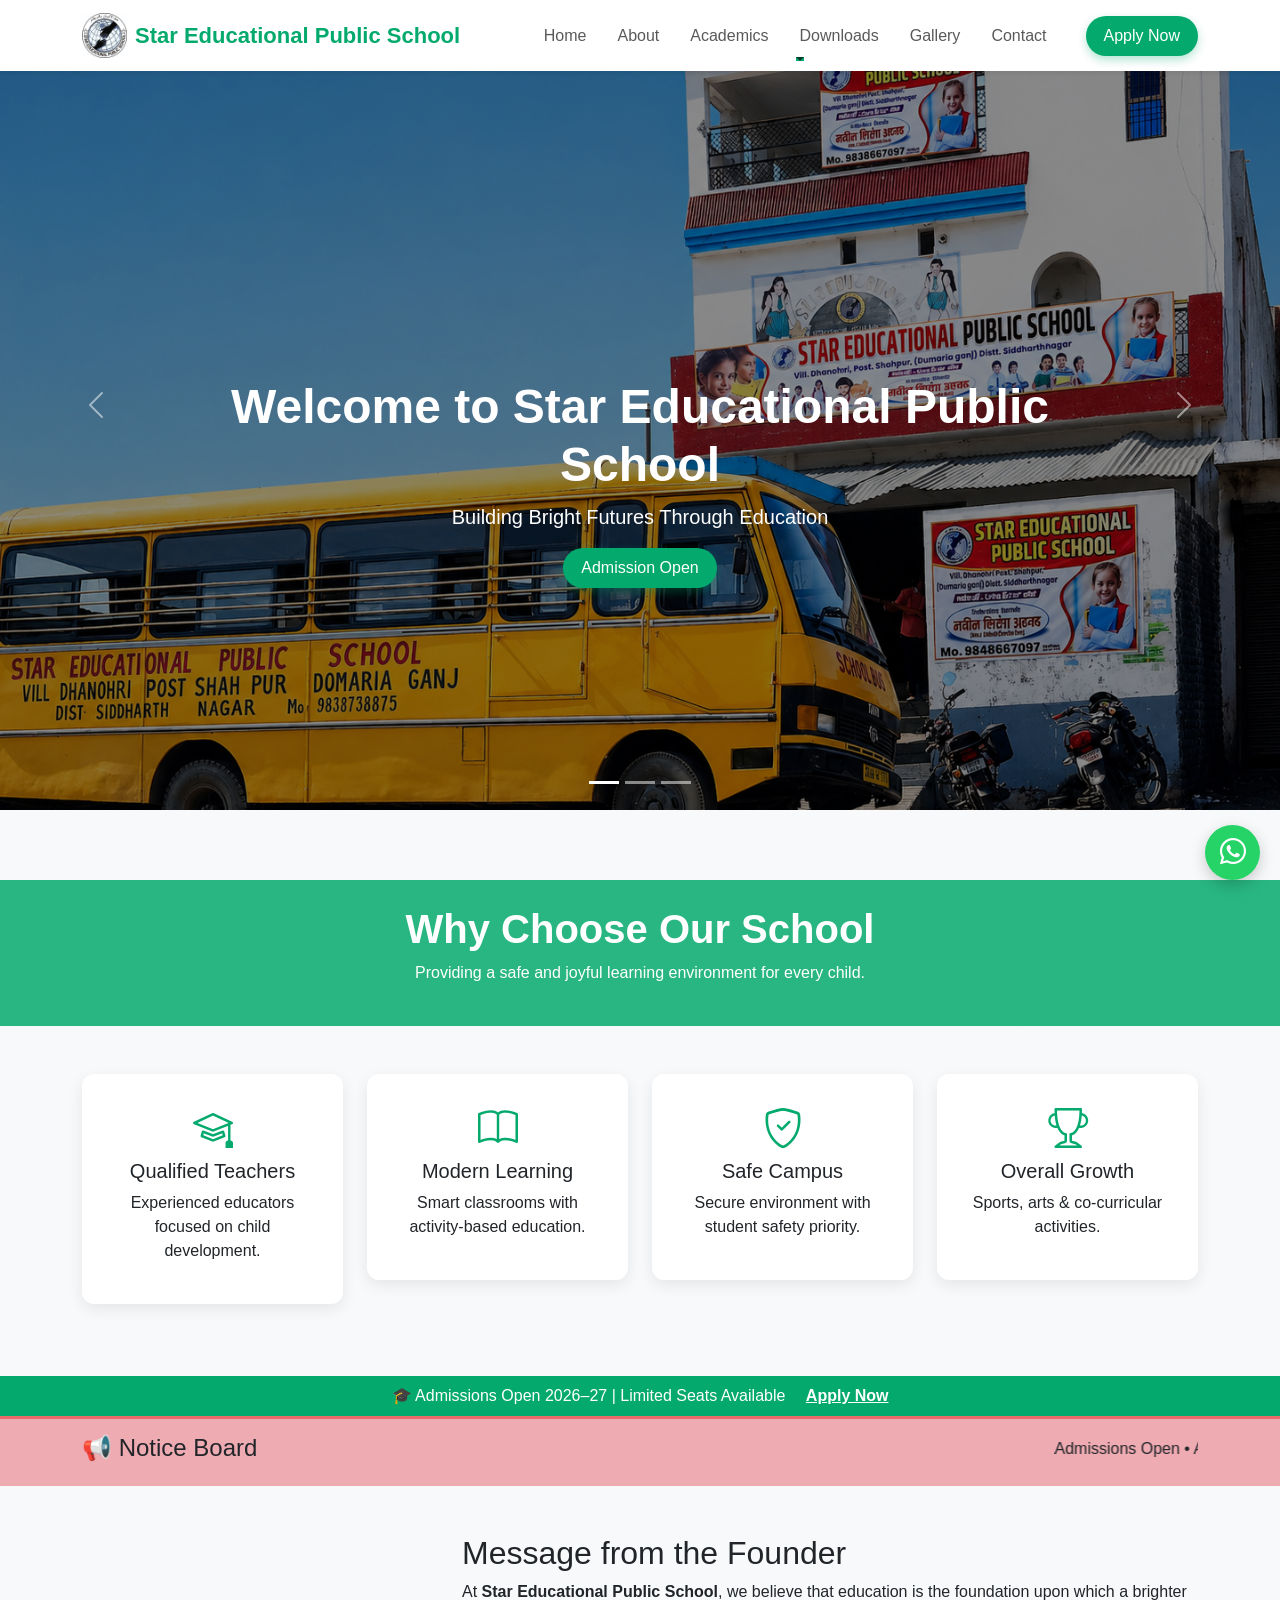
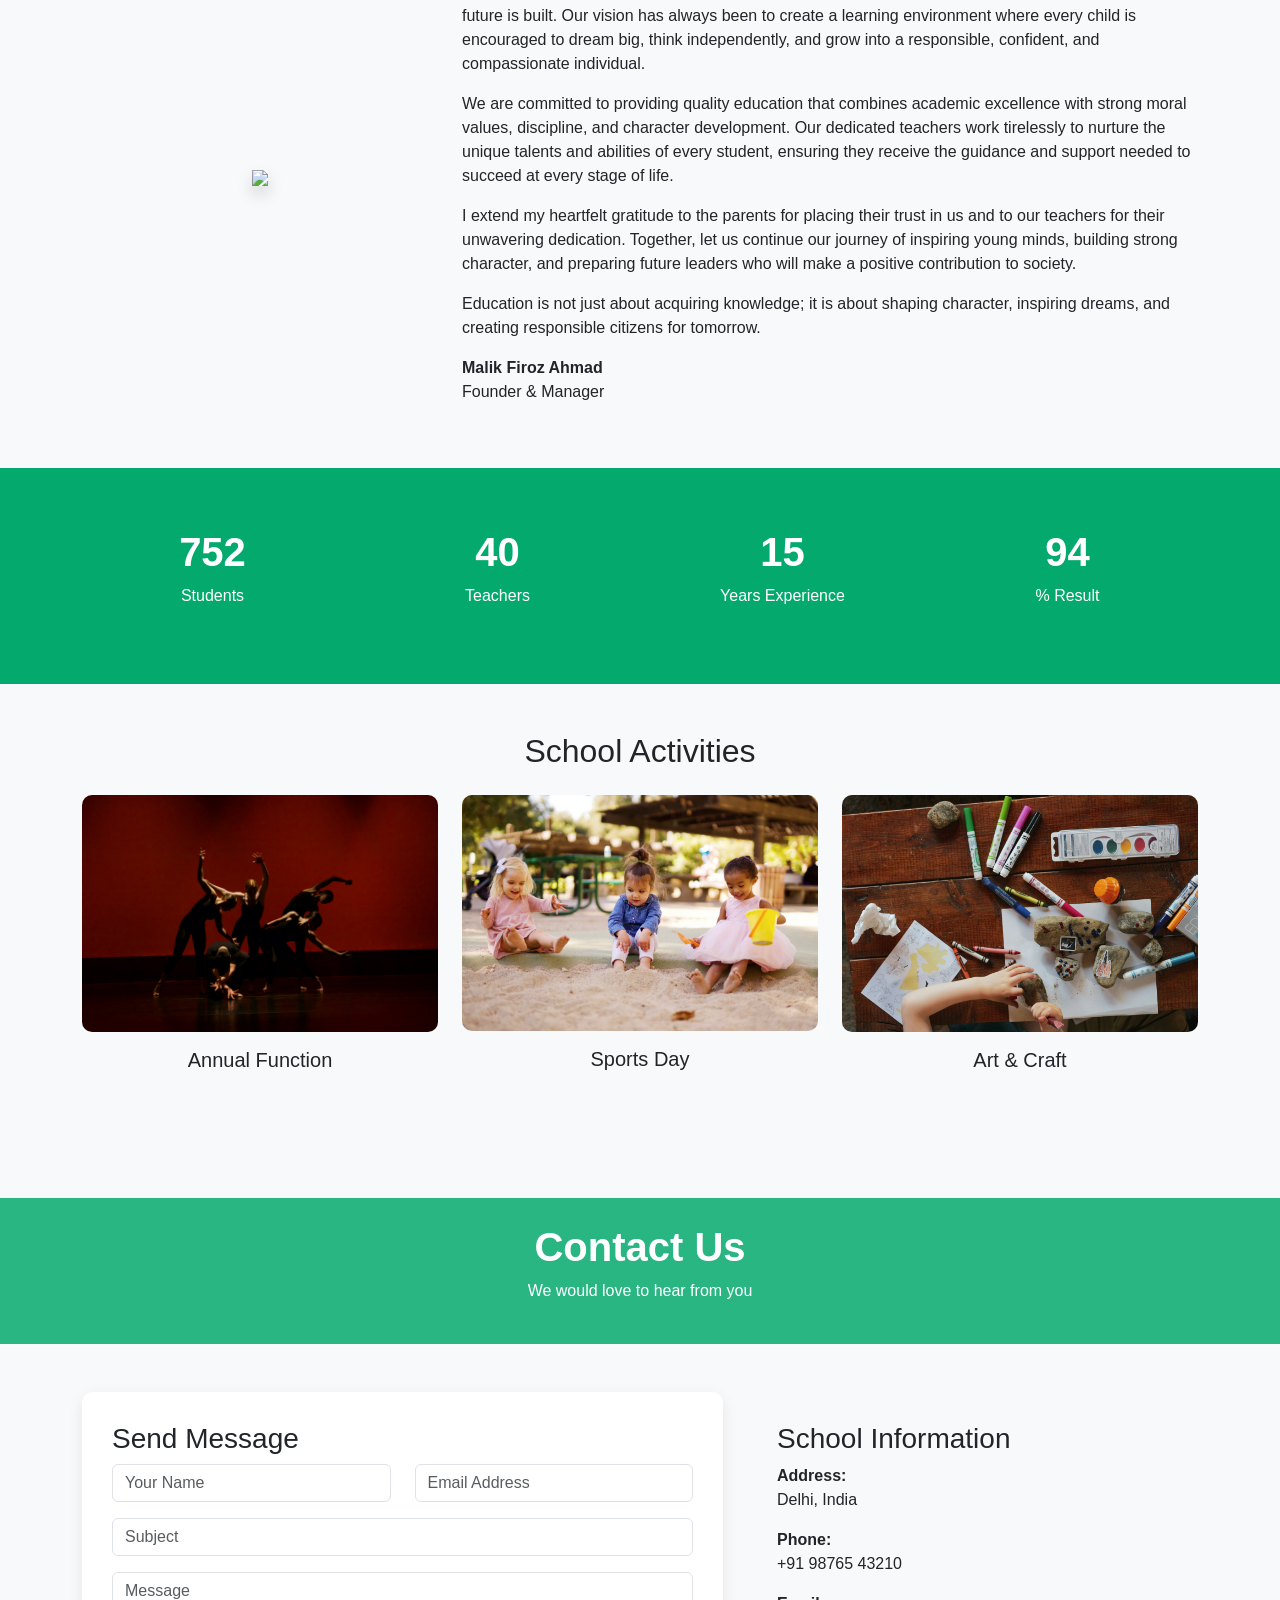
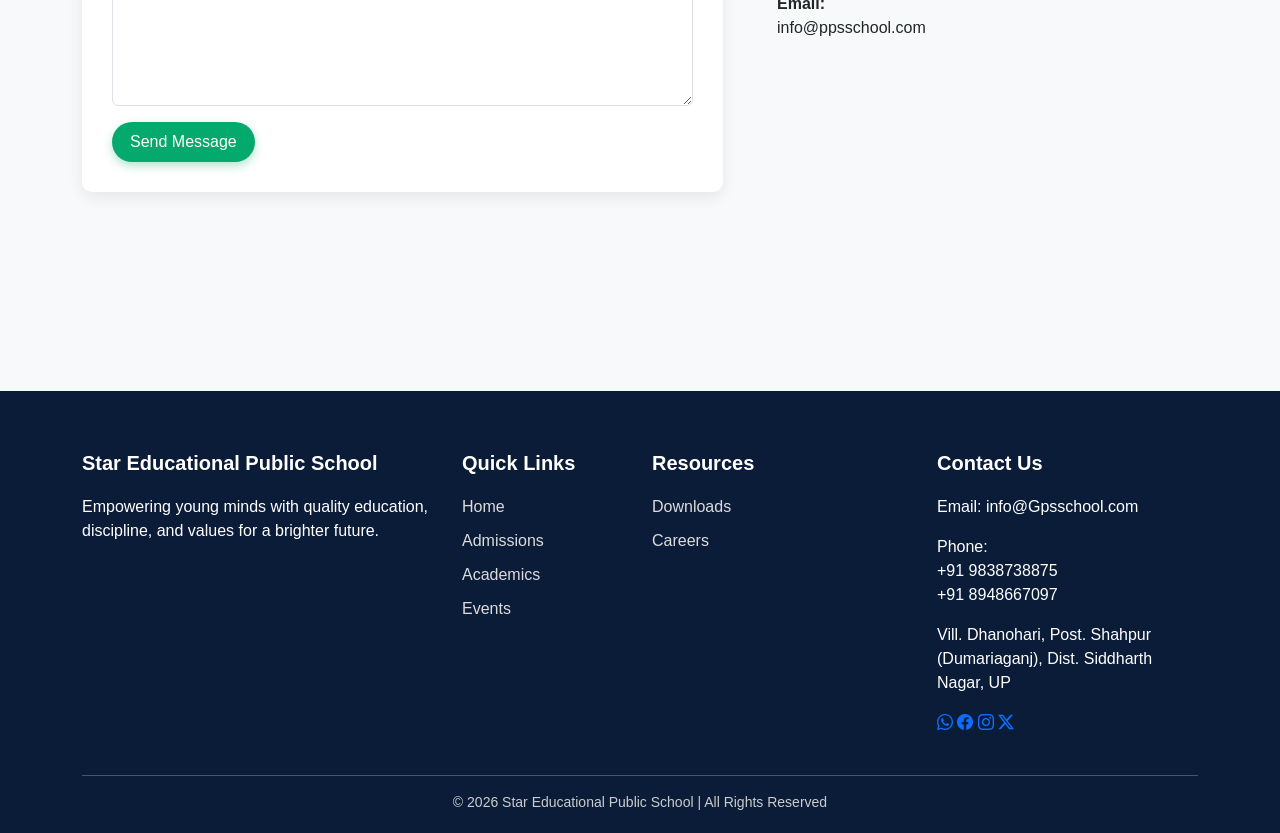
==== index.html @ b8fa9fc9 "correction 2" ====
<!DOCTYPE html>
<html lang="en">
<head>
    <meta charset="UTF-8">
    <meta name="viewport" content="width=device-width, initial-scale=1">
    <title>School Website</title>

    <!-- Bootstrap 5 -->
    <link href="https://cdn.jsdelivr.net/npm/bootstrap@5.3.2/dist/css/bootstrap.min.css" rel="stylesheet">
    <link href="https://cdn.jsdelivr.net/npm/bootstrap-icons@1.11.3/font/bootstrap-icons.css" rel="stylesheet">
    <!-- Custom CSS -->
    <link rel="stylesheet" href="style.css">
    <!-- Favicon -->
    <link rel="icon" type="image/png" href="assets/images/logo.jpeg">
</head>

<!-- Admission Modal -->
<div class="modal fade" id="admissionModal" tabindex="-1">
    <div class="modal-dialog modal-lg modal-dialog-centered">
        <div class="modal-content admission-modal">

            <div class="modal-header admission-header">

                <div>
                    <h3 class="mb-1">
                        <i class="bi bi-mortarboard-fill"></i>
                        Admission Registration
                    </h3>
                    <small>Session 2026-27</small>
                </div>

                <button class="btn-close btn-close-white"
                        data-bs-dismiss="modal"></button>

            </div>

            <form>

                <div class="modal-body">

                    <div class="row g-3">

                        <div class="col-md-6">
                            <label>Student Name *</label>
                            <input type="text" class="form-control" required>
                        </div>

                        <div class="col-md-6">
                            <label>Date of Birth *</label>
                            <input type="date" class="form-control" required>
                        </div>

                        <div class="col-md-6">
                            <label>Gender *</label>
                            <select class="form-select" required>
                                <option selected disabled>Select</option>
                                <option>Male</option>
                                <option>Female</option>
                                <option>Other</option>
                            </select>
                        </div>

                        <div class="col-md-6">
                            <label>Applying For Class *</label>
                            <select class="form-select" required>
                                <option disabled selected>Select Class</option>
                                <option>Nursery</option>
                                <option>LKG</option>
                                <option>UKG</option>
                                <option>Class 1</option>
                                <option>Class 2</option>
                                <option>Class 3</option>
                                <option>Class 4</option>
                                <option>Class 5</option>
                                <option>Class 6</option>
                                <option>Class 7</option>
                                <option>Class 8</option>
                                <option>Class 9</option>
                                <option>Class 10</option>
                            </select>
                        </div>

                        <div class="col-md-6">
                            <label>Father's Name *</label>
                            <input type="text" class="form-control" required>
                        </div>

                        <div class="col-md-6">
                            <label>Mother's Name *</label>
                            <input type="text" class="form-control" required>
                        </div>

                        <div class="col-md-6">
                            <label>Mobile Number *</label>
                            <input type="tel" class="form-control"
                                   maxlength="10"
                                   required>
                        </div>

                        <div class="col-md-6">
                            <label>Email</label>
                            <input type="email" class="form-control">
                        </div>

                        <div class="col-md-12">
                            <label>Residential Address *</label>
                            <textarea class="form-control"
                                      rows="3"
                                      required></textarea>
                        </div>

                        <div class="col-md-6">
                            <label>City</label>
                            <input type="text" class="form-control">
                        </div>

                        <div class="col-md-6">
                            <label>State</label>
                            <input type="text" class="form-control">
                        </div>

                        <div class="col-md-6">
                            <label>Pincode</label>
                            <input type="text" class="form-control">
                        </div>

                        <div class="col-md-6">
                            <label>Aadhar Number</label>
                            <input type="text"
                                   maxlength="12"
                                   class="form-control">
                        </div>

                    </div>

                </div>

                <div class="modal-footer">

                    <button class="btn btn-outline-secondary"
                            data-bs-dismiss="modal">
                        Cancel
                    </button>

                    <button class="btn btn-school px-4">
                        Submit Application
                    </button>

                </div>

            </form>

        </div>
    </div>
</div>
<body>

<!-- ================= NAVBAR ================= -->
<nav class="navbar navbar-expand-lg navbar-light bg-white shadow-sm fixed-top">
    <div class="container">

        <!-- Logo -->
         <a class="navbar-brand d-flex align-items-center" href="#">
        <img src="assets/images/logo.jpeg" alt="Star Educational Public School Logo" class="school-logo">
        <span class="ms-2 fw-bold">Star Educational Public School</span>
        </a>
        <!-- <a class="navbar-brand fw-bold" href="#">
            🎓 GPS English Medium School
        </a> --> 

        <!-- Mobile Toggle -->
        <button class="navbar-toggler" type="button" data-bs-toggle="collapse" data-bs-target="#navbarMenu">
            <span class="navbar-toggler-icon"></span>
        </button>

        <!-- Menu -->
        <div class="collapse navbar-collapse" id="navbarMenu">
            <ul class="navbar-nav ms-auto align-items-lg-center">

                <li class="nav-item">
                    <a class="nav-link menu-link " href="index.html">Home</a>
                </li>

                <li class="nav-item">
                    <a class="nav-link menu-link" href="about.html">About</a>
                </li>

                <li class="nav-item">
                    <a class="nav-link menu-link" href="academics.html">Academics</a>
                </li>

                <!-- <li class="nav-item">
                    <a class="nav-link menu-link" href="admissions.html">Admissions</a>
                </li> -->
                <li class="nav-item dropdown">
                    <a class="nav-link dropdown-toggle menu-link" href="#" id="downloadsDropdown"
                    role="button" data-bs-toggle="dropdown" aria-expanded="false">
                    Downloads
                    </a>

                    <ul class="dropdown-menu shadow border-0">

                        <li><a class="dropdown-item" href="assets/Prospectus.pdf" download>📘 Prospectus</a></li>

                        <li><a class="dropdown-item" href="assets/Syllabus.pdf" download>📚 Syllabus</a></li>

                        <li><a class="dropdown-item" href="assets/Notice.pdf" download>📢 Notice</a></li>

                        <li><a class="dropdown-item" href="assets/ADMISSION FORM.pdf" download>📝 Admission Form</a></li>

                        <li><a class="dropdown-item" href="assets/Holiday_Homework.pdf" download>🏖 Holiday Homework</a></li>

                    </ul>
                </li>

                <li class="nav-item">
                    <a class="nav-link menu-link" href="gallery.html">Gallery</a>
                </li>

                <li class="nav-item">
                    <a class="nav-link menu-link" href="contact.html">Contact</a>
                </li>

                <!-- CTA Button -->
                <li class="nav-item ms-lg-3">
    <button class="btn btn-school"
            data-bs-toggle="modal"
            data-bs-target="#admissionModal">
        Apply Now
    </button>
</li>

            </ul>
        </div>
    </div>
</nav>


<!-- Hero slider -->
<!-- ================= HERO IMAGE SLIDER ================= -->
<div id="schoolCarousel" class="carousel slide carousel-fade" data-bs-ride="carousel">

    <!-- Indicators -->
    <div class="carousel-indicators">
        <button type="button" data-bs-target="#schoolCarousel" data-bs-slide-to="0" class="active"></button>
        <button type="button" data-bs-target="#schoolCarousel" data-bs-slide-to="1"></button>
        <button type="button" data-bs-target="#schoolCarousel" data-bs-slide-to="2"></button>
    </div>

    <!-- Slides -->
    <div class="carousel-inner">

        <!-- Slide 1 -->
        <div class="carousel-item active">
            <img src="assets/images/banner_pic1.png" class="d-block w-100 slider-img">
            <div class="carousel-caption">
                <h1>Welcome to Star Educational Public School</h1>
                <p>Building Bright Futures Through Education</p>
                <a href="#" class="btn btn-school">Admission Open</a>
            </div>
        </div>

        <!-- Slide 2 -->
        <div class="carousel-item">
            <img src="assets/images/banner_pic2.png" class="d-block w-100 slider-img">
            <div class="carousel-caption">
                <h1>Learning with Joy & Creativity</h1>
                <p>Modern classrooms for young learners</p>
            </div>
        </div>

        <!-- Slide 3 -->
        <div class="carousel-item">
            <img src="assets/images/banner_pic3.png" class="d-block w-100 slider-img">
            <div class="carousel-caption">
                <h1>Sports • Arts • Activities</h1>
                <p>Complete development of every child</p>
            </div>
        </div>

    </div>

    <!-- Controls -->
    <button class="carousel-control-prev" type="button" data-bs-target="#schoolCarousel" data-bs-slide="prev">
        <span class="carousel-control-prev-icon"></span>
    </button>

    <button class="carousel-control-next" type="button" data-bs-target="#schoolCarousel" data-bs-slide="next">
        <span class="carousel-control-next-icon"></span>
    </button>

</div>


<section class="page-banner">
    <div class="container text-center">
        <h1>Why Choose Our School</h1>
        <p>Providing a safe and joyful learning environment for every child.</p>
    </div>
</section>
<!-- Dummy Content -->

<section class="py-5 bg-light">
    <div class="container text-center">
        <!-- <h2 class="section-title">Why Choose Our School</h2>
        <p class="mb-5">Providing a safe and joyful learning environment for every child.</p> -->

        <div class="row">

            <div class="col-md-3 mb-4">
                <div class="feature-card">
                    <i class="bi bi-mortarboard"></i>
                    <h5>Qualified Teachers</h5>
                    <p>Experienced educators focused on child development.</p>
                </div>
            </div>

            <div class="col-md-3 mb-4">
                <div class="feature-card">
                    <i class="bi bi-book"></i>
                    <h5>Modern Learning</h5>
                    <p>Smart classrooms with activity-based education.</p>
                </div>
            </div>

            <div class="col-md-3 mb-4">
                <div class="feature-card">
                    <i class="bi bi-shield-check"></i>
                    <h5>Safe Campus</h5>
                    <p>Secure environment with student safety priority.</p>
                </div>
            </div>

            <div class="col-md-3 mb-4">
                <div class="feature-card">
                    <i class="bi bi-trophy"></i>
                    <h5>Overall Growth</h5>
                    <p>Sports, arts & co-curricular activities.</p>
                </div>
            </div>

        </div>
    </div>
</section>
 <div class="admission-ribbon">
    🎓 Admissions Open 2026–27 | Limited Seats Available
    <a href="#" class="ms-3">Apply Now</a>
</div>
<section class="notice-board">
    <div class="container">
        <div class="row align-items-center">

            <div class="col-md-3">
                <h4>📢 Notice Board</h4>
            </div>

            <div class="col-md-9">
                <marquee>
                    Admissions Open • Annual Sports Day on 25 Feb • New Session Begins April • Parent Meeting Next Week
                </marquee>
            </div>

        </div>
    </div>
</section>
<a href="https://wa.me/919876543210"
   class="whatsapp-float"
   target="_blank">
   <i class="bi bi-whatsapp"></i>
</a>
<section class="py-5">
    <div class="container">
        <div class="row align-items-center">

            <div class="col-lg-4 text-center">
                <img src="assets/images/founder.jpg"
                     class="img-fluid shadow"
                     style="max-width:250px;">
            </div>

            <div class="col-lg-8">
                <h2>Message from the Founder</h2>
                <p>
        At <strong>Star Educational Public School</strong>, we believe that education is the foundation upon which a brighter future is built. Our vision has always been to create a learning environment where every child is encouraged to dream big, think independently, and grow into a responsible, confident, and compassionate individual.
    </p>

    <p>
        We are committed to providing quality education that combines academic excellence with strong moral values, discipline, and character development. Our dedicated teachers work tirelessly to nurture the unique talents and abilities of every student, ensuring they receive the guidance and support needed to succeed at every stage of life.
    </p>

    <p>
        I extend my heartfelt gratitude to the parents for placing their trust in us and to our teachers for their unwavering dedication. Together, let us continue our journey of inspiring young minds, building strong character, and preparing future leaders who will make a positive contribution to society.
    </p>

    <blockquote class="founder-quote">
        <i class="fas fa-quote-left"></i>
        <p>
            Education is not just about acquiring knowledge; it is about shaping character,
            inspiring dreams, and creating responsible citizens for tomorrow.
        </p>

        <footer>
            <strong>Malik Firoz Ahmad</strong><br>
            <span>Founder &amp; Manager</span>
        </footer>
    </blockquote>

                
            </div>

        </div>
    </div>
</section>
<section class="stats-section text-center">
    <div class="container">
        <div class="row">

            <div class="col-md-3">
                <h2 class="counter" data-target="800">0</h2>
                <p>Students</p>
            </div>

            <div class="col-md-3">
                <h2 class="counter" data-target="40">0</h2>
                <p>Teachers</p>
            </div>

            <div class="col-md-3">
                <h2 class="counter" data-target="15">0</h2>
                <p>Years Experience</p>
            </div>

            <div class="col-md-3">
                <h2 class="counter" data-target="100">0</h2>
                <p>% Result</p>
            </div>

        </div>
    </div>
</section>
<section class="py-5 bg-light">
    <div class="container text-center">
        <h2>School Activities</h2>

        <div class="row mt-4">

            <div class="col-md-4">
                <div class="event-card">
                    <img src="assets/images/samantha-weisburg-hFTcxZFsG6g-unsplash.jpg" class="img-fluid">
                    <h5 class="mt-3">Annual Function</h5>
                </div>
            </div>

            <div class="col-md-4">
                <div class="event-card">
                    <img src="assets/images/fabian-centeno-uY60pJUHqOo-unsplash.jpg" class="img-fluid">
                    <h5 class="mt-3">Sports Day</h5>
                </div>
            </div>

            <div class="col-md-4">
                <div class="event-card">
                    <img src="assets/images/compagnons-OV44gxH71DU-unsplash (1).jpg" class="img-fluid">
                    <h5 class="mt-3">Art & Craft</h5>
                </div>
            </div>

        </div>
    </div>
</section>
<section class="page-banner">
    <div class="container text-center">
        <h1>Contact Us</h1>
        <p>We would love to hear from you</p>
    </div>
</section>


<section class="contact-section py-5">
    <div class="container">
        <div class="row">

            <!-- Contact Form -->
            <div class="col-lg-7 mb-4">
                <div class="contact-card">
                    <h3>Send Message</h3>

                    <form>
                        <div class="row">
                            <div class="col-md-6 mb-3">
                                <input type="text" class="form-control" placeholder="Your Name" required>
                            </div>

                            <div class="col-md-6 mb-3">
                                <input type="email" class="form-control" placeholder="Email Address" required>
                            </div>
                        </div>

                        <input type="text" class="form-control mb-3" placeholder="Subject">

                        <textarea class="form-control mb-3" rows="5" placeholder="Message"></textarea>

                        <button class="btn btn-school">Send Message</button>
                    </form>
                </div>
            </div>

            <!-- Contact Info -->
            <div class="col-lg-5">
                <div class="contact-info">
                    <h3>School Information</h3>

                    <p><strong>Address:</strong><br>
                        Delhi, India
                    </p>

                    <p><strong>Phone:</strong><br>
                        +91 98765 43210
                    </p>

                    <p><strong>Email:</strong><br>
                        info@ppsschool.com
                    </p>

                    <!-- Google Map -->
                    <iframe 
                        src="https://maps.google.com/maps?q=Delhi&t=&z=13&ie=UTF8&iwloc=&output=embed"
                        width="100%" height="250" style="border:0;">
                    </iframe>
                </div>
            </div>

        </div>
    </div>
</section>
<section>
<button id="topBtn">↑</button>
</section>
<!-- ================= FOOTER ================= -->
<footer class="school-footer">

    <div class="container">
        <div class="row">

            <!-- About -->
            <div class="col-lg-4 col-md-6 mb-4">
                <h5>Star Educational Public School</h5>
                <p>
                    Empowering young minds with quality education,
                    discipline, and values for a brighter future.
                </p>
            </div>

            <!-- Quick Links -->
            <div class="col-lg-2 col-md-6 mb-4">
                <h5>Quick Links</h5>
                <ul>
                    <li><a href="#">Home</a></li>
                    <li><a href="#">Admissions</a></li>
                    <li><a href="#">Academics</a></li>
                    <li><a href="#">Events</a></li>
                </ul>
            </div>

            <!-- Resources -->
            <div class="col-lg-3 col-md-6 mb-4">
                <h5>Resources</h5>
                <ul>
                    <!-- <li><a href="#">Student Portal</a></li>
                    <li><a href="#">Parent Login</a></li> -->
                    <li><a href="#">Downloads</a></li>
                    <li><a href="#">Careers</a></li>
                </ul>
            </div>

            <!-- Contact -->
            <div class="col-lg-3 col-md-6 mb-4">
                <h5>Contact Us</h5>
                <p>Email: info@Gpsschool.com</p> 
                <p>Phone: <br>+91 9838738875<br>          +91 8948667097</p>
                <p>Vill. Dhanohari, Post. Shahpur (Dumariaganj), Dist. Siddharth Nagar, UP</p>

                <div class="social-icons mt-3">
                <a href="https://wa.me/919838738875" target="_blank"><i class="bi bi-whatsapp"></i></a>
                <a href="#" target="_blank"><i class="bi bi-facebook"></i></a>
                <a href="#" target="_blank"><i class="bi bi-instagram"></i></a>
                <a href="#" target="_blank"><i class="bi bi-twitter-x"></i></a>
                </div>
            </div>

        </div>

        <hr>

        <div class="text-center footer-bottom">
            © 2026 Star Educational Public School | All Rights Reserved
        </div>
    </div>

</footer>


<!-- Bootstrap JS -->
<script src="https://cdn.jsdelivr.net/npm/bootstrap@5.3.2/dist/js/bootstrap.bundle.min.js"></script>

<!-- Custom JS -->
<script src="script.js"></script>

</body>
</html>
---- style.css ----
/* ===== GENERAL ===== */
body {
    font-family: 'Poppins', sans-serif;
    background-color: #f8f9fa;
}

/* ===== NAVBAR ===== */
.navbar-brand {
    color: #04AA6D !important;
    font-size: 22px;
}

.nav-link {
    font-weight: 500;
    margin-right: 15px;
    transition: 0.3s;
}

.nav-link:hover {
    color: #04AA6D !important;
}


/* Apply Button */

.btn-school {
    background-color: #04AA6D;
    color: #ffffff;
    border-radius: 30px;
    padding: 8px 18px;
    font-weight: 500;
    border: none;
    transition: all 0.3s ease;
}

.btn-school:hover {
    background-color: #038a59;
    color: #fff;
    transform: translateY(-2px);
}

.btn-school {
    box-shadow: 0 4px 10px rgba(4,170,109,0.3);
}

/* Navbar Scroll Effect */
.navbar.scrolled {
    background-color: #ffffff !important;
    box-shadow: 0 3px 10px rgba(0,0,0,0.1);
}

/* ===== FOOTER ===== */
.school-footer {
    background: #0b1c39;
    color: #ffffff;
    padding: 60px 0 20px;
}

.school-footer h5 {
    margin-bottom: 20px;
    font-weight: 600;
}

.school-footer ul {
    list-style: none;
    padding: 0;
}

.school-footer ul li {
    margin-bottom: 10px;
}

.school-footer ul li a {
    color: #dcdcdc;
    text-decoration: none;
    transition: 0.3s;
}

.school-footer ul li a:hover {
    color: #ffffff;
    padding-left: 5px;
}

.footer-bottom {
    font-size: 14px;
    color: #ccc;
}
/* ===== SCHOOL LOGO ===== */
.school-logo {
    height: 45px;
    width: auto;
    object-fit: contain;
}
@media (max-width: 768px) {
    .school-logo {
        height: 35px;
    }
}

.menu-link {
    position: relative;
    font-weight: 500;
}

/* underline hidden */
.menu-link::after {
    content: "";
    position: absolute;
    width: 0;
    height: 2px;
    left: 0;
    bottom: -5px;
    background-color: #04AA6D; /* W3Schools green */
    transition: width 0.3s ease;
}

/* hover animation */
.menu-link:hover::after {
    width: 100%;
}

/* active page underline */
.menu-link.active::after {
    width: 100%;
}
/* ===== PAGE BANNER ===== */
.page-banner {
    background: linear-gradient(rgba(4,170,109,0.85), rgba(4,170,109,0.85)),
                url("assets/images/banner.jpg") center/cover;
    color: white;
    padding: 25px 0 25px;
    margin-top: 70px;
}

.page-banner h1 {
    font-weight: 700;
}

/* ===== ABOUT ===== */
.about-list {
    list-style: none;
    padding: 0;
}

.about-list li {
    margin-bottom: 10px;
}

/* Vision Cards */
.vision-card {
    background: #fff;
    padding: 30px;
    border-radius: 10px;
    box-shadow: 0 5px 15px rgba(0,0,0,0.08);
    transition: 0.3s;
}

.vision-card:hover {
    transform: translateY(-5px);
}

/* ===== CONTACT ===== */
.contact-card {
    background: #fff;
    padding: 30px;
    border-radius: 10px;
    box-shadow: 0 5px 15px rgba(0,0,0,0.08);
}

.contact-info {
    background: #f8f9fa;
    padding: 30px;
    border-radius: 10px;
}

/* Section Title */
.section-title {
    font-weight: 700;
    color: #04AA6D;
}

/* Feature Cards */
.feature-card {
    background: #fff;
    padding: 25px;
    border-radius: 12px;
    box-shadow: 0 5px 15px rgba(0,0,0,0.08);
    transition: 0.3s;
}

.feature-card i {
    font-size: 40px;
    color: #04AA6D;
    margin-bottom: 15px;
}

.feature-card:hover {
    transform: translateY(-6px);
}

/* Stats */
.stats-section {
    background: #04AA6D;
    color: #fff;
    padding: 60px 0;
}

.stats-section h2 {
    font-size: 40px;
    font-weight: 700;
}

/* Events */
.event-card img {
    border-radius: 10px;
}
.admission-ribbon {
    background: #04AA6D;
    color: #fff;
    text-align: center;
    padding: 8px;
    font-weight: 500;
}

.admission-ribbon a {
    color: #fff;
    text-decoration: underline;
    font-weight: 600;
}
.whatsapp-float {
    position: fixed;
    bottom: 20px;
    right: 20px;
    background: #25D366;
    color: white;
    font-size: 26px;
    width: 55px;
    height: 55px;
    border-radius: 50%;
    display: flex;
    align-items: center;
    justify-content: center;
    text-decoration: none;
    box-shadow: 0 5px 15px rgba(0,0,0,0.2);
    z-index: 999;
}
.notice-board {
    background: #efabb2;
    padding: 15px 0;
    border-top: 3px solid #ed6b6b;
}
#topBtn {
    position: fixed;
    bottom: 90px;
    right: 30px;
    display: none;
    border: none;
    background: #04AA6D;
    color: rgb(33, 31, 31);
    padding: 10px 14px;
    border-radius: 6px;
}
/* ===== HERO SLIDER ===== */

.slider-img {
    height: 90vh;
    object-fit: cover;
}

/* Dark overlay effect */
.carousel-item::before {
    content: "";
    position: absolute;
    inset: 0;
    background: rgba(0,0,0,0.45);
}

/* Caption styling */
.carousel-caption {
    bottom: 25%;
    z-index: 2;
}

.carousel-caption h1 {
    font-size: 48px;
    font-weight: 700;
}

.carousel-caption p {
    font-size: 20px;
}

.highlight{
      background:#0f4c81;
      color:white;
      border-radius:20px;
      padding:50px 30px;
      text-align:center;
      margin-top:60px;
      margin-bottom:40px;
      margin-left:60px;
      margin-right:60px;
    }

    .highlight h2{
      margin-bottom:20px;
      font-size:34px;
    }
    .cards{
      display:grid;
      grid-template-columns:repeat(auto-fit,minmax(250px,1fr));
      gap:25px;
    }

    .card{
      background:white;
      padding:25px;
      border-radius:15px;
      box-shadow:0 5px 15px rgba(0,0,0,0.08);
      transition:0.3s;
    }

    .card:hover{
      transform:translateY(-8px);
    }

    .card h3{
      color:#0f4c81;
      margin-bottom:15px;
    }

    .card p{
      line-height:1.6;
      color:#555;
    }
    .section-title{
      text-align:center;
      margin-bottom:40px;
      margin-top:30px;
    }

    .section-title h2{
      font-size:36px;
    }

    .gallery{
      width:90%;
      max-width:1200px;
      margin:50px auto;

      display:grid;
      grid-template-columns:repeat(auto-fit,minmax(280px,1fr));
      gap:25px;
    }

    .gcard{
      background:white;
      border-radius:18px;
      overflow:hidden;
      box-shadow:0 5px 15px rgba(0,0,0,0.1);
      transition:0.3s;
    }

    .gcard:hover{
      transform:translateY(-8px);
    }

    .gcard img{
      width:100%;
      height:220px;
      object-fit:cover;
      display:block;
    }

    .content{
      padding:10px;
      text-align:center;
    }

    .content h3{
      color:#0f4c81;
      margin-bottom:10px;
    }

    .download-btn{
      display:inline-block;
      margin-top:5px;
      background:#ff9800;
      color:white;
      padding:5px 15px;
      border-radius:15px;
      text-decoration:none;
      font-weight:bold;
      transition:0.3s;
    }

    .download-btn:hover{
      background:#e68900;
    }


    /*==========================
 Admission Popup
==========================*/

.admission-modal{
    border:none;
    border-radius:20px;
    overflow:hidden;
    box-shadow:0 20px 50px rgba(0,0,0,.18);
}

.admission-header{
    background:linear-gradient(135deg,#04AA6D,#03885a);
    color:#fff;
    padding:25px 30px;
    border:none;
}

.admission-header h3{
    font-weight:700;
    margin:0;
}

.admission-header small{
    opacity:.9;
}

.admission-modal .modal-body{
    padding:30px;
    background:#fafafa;
}

.admission-modal label{
    font-weight:600;
    color:#444;
    margin-bottom:8px;
}

.admission-modal .form-control,
.admission-modal .form-select{
    border-radius:12px;
    min-height:48px;
    border:1px solid #ddd;
    transition:.3s;
}

.admission-modal textarea{
    min-height:100px;
}

.admission-modal .form-control:focus,
.admission-modal .form-select:focus{
    border-color:#04AA6D;
    box-shadow:0 0 0 .2rem rgba(4,170,109,.18);
}

.admission-modal .modal-footer{
    border:none;
    padding:20px 30px 30px;
    background:#fafafa;
}

.modal.fade .modal-dialog{
    transition:.35s ease;
}

.modal.show .modal-dialog{
    transform:scale(1);
}

@media(max-width:768px){

.admission-header{
    text-align:center;
}

.admission-modal .modal-body{
    padding:20px;
}

}
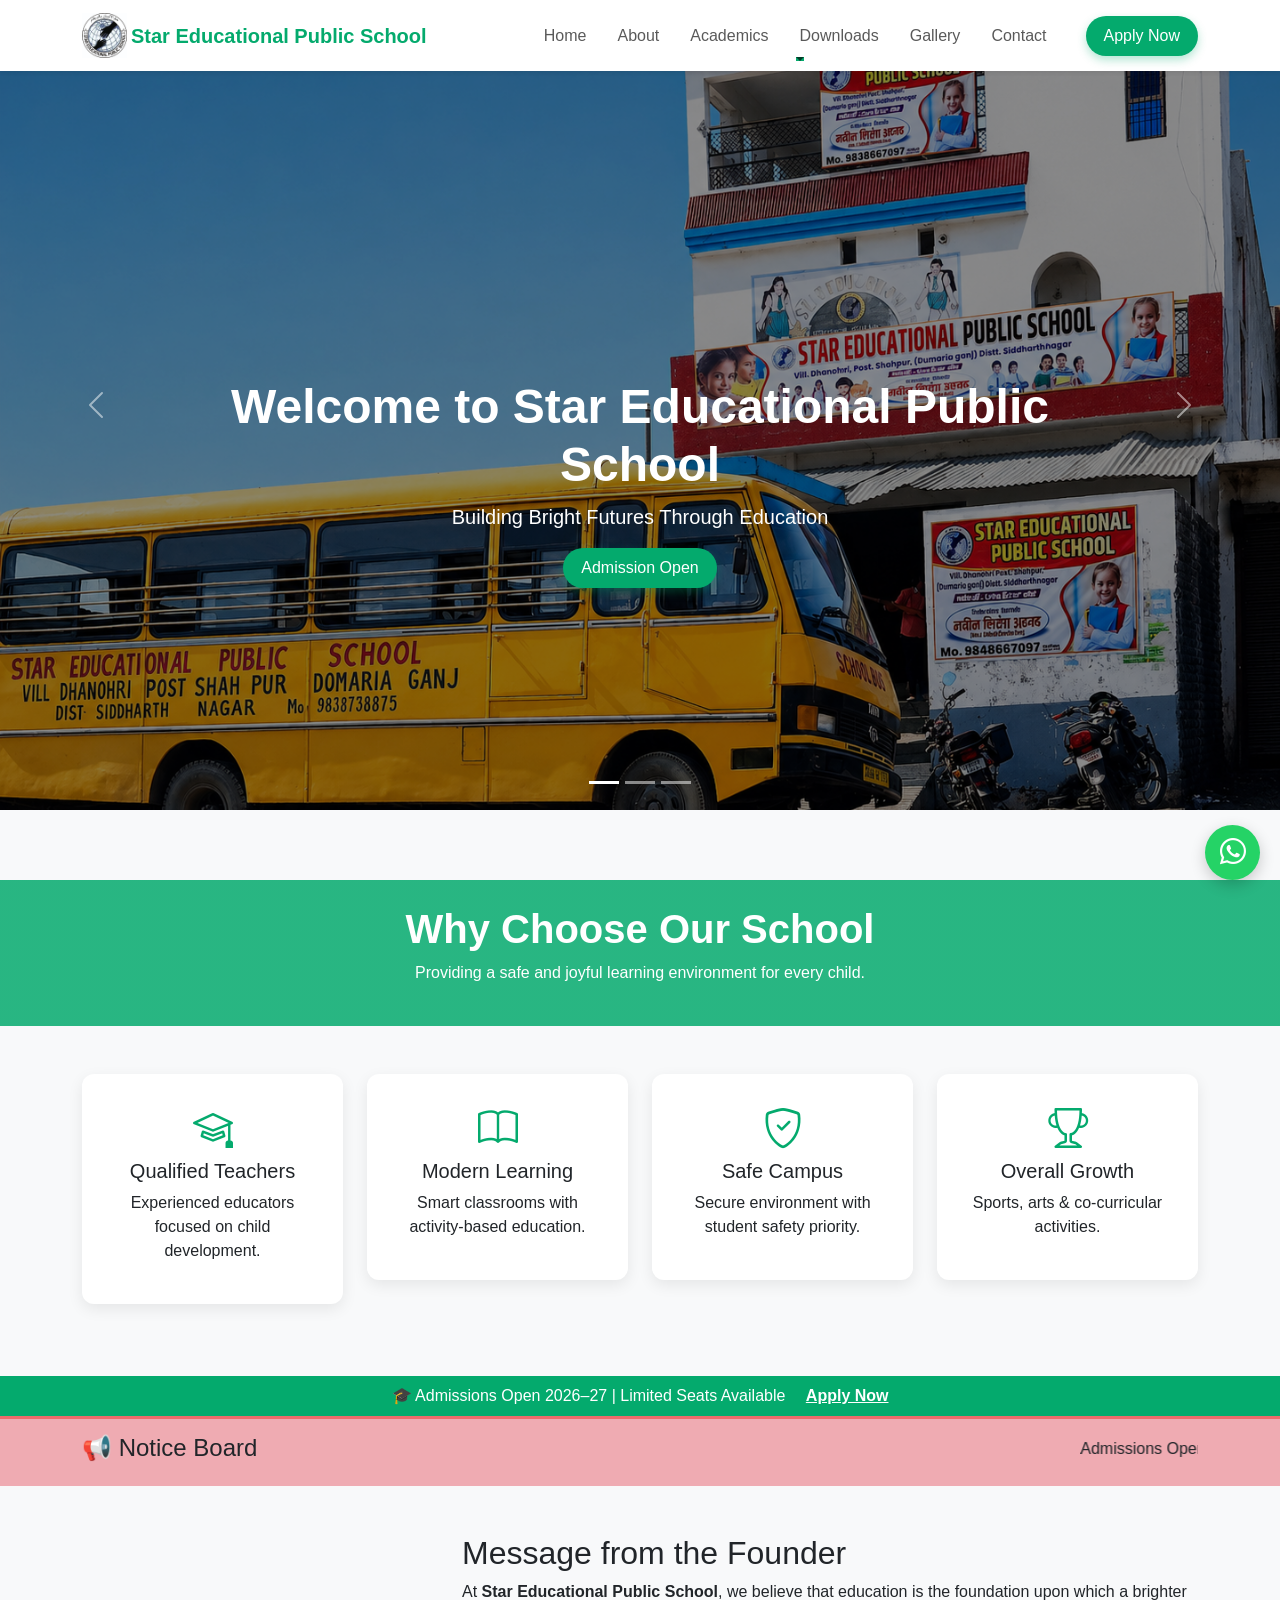
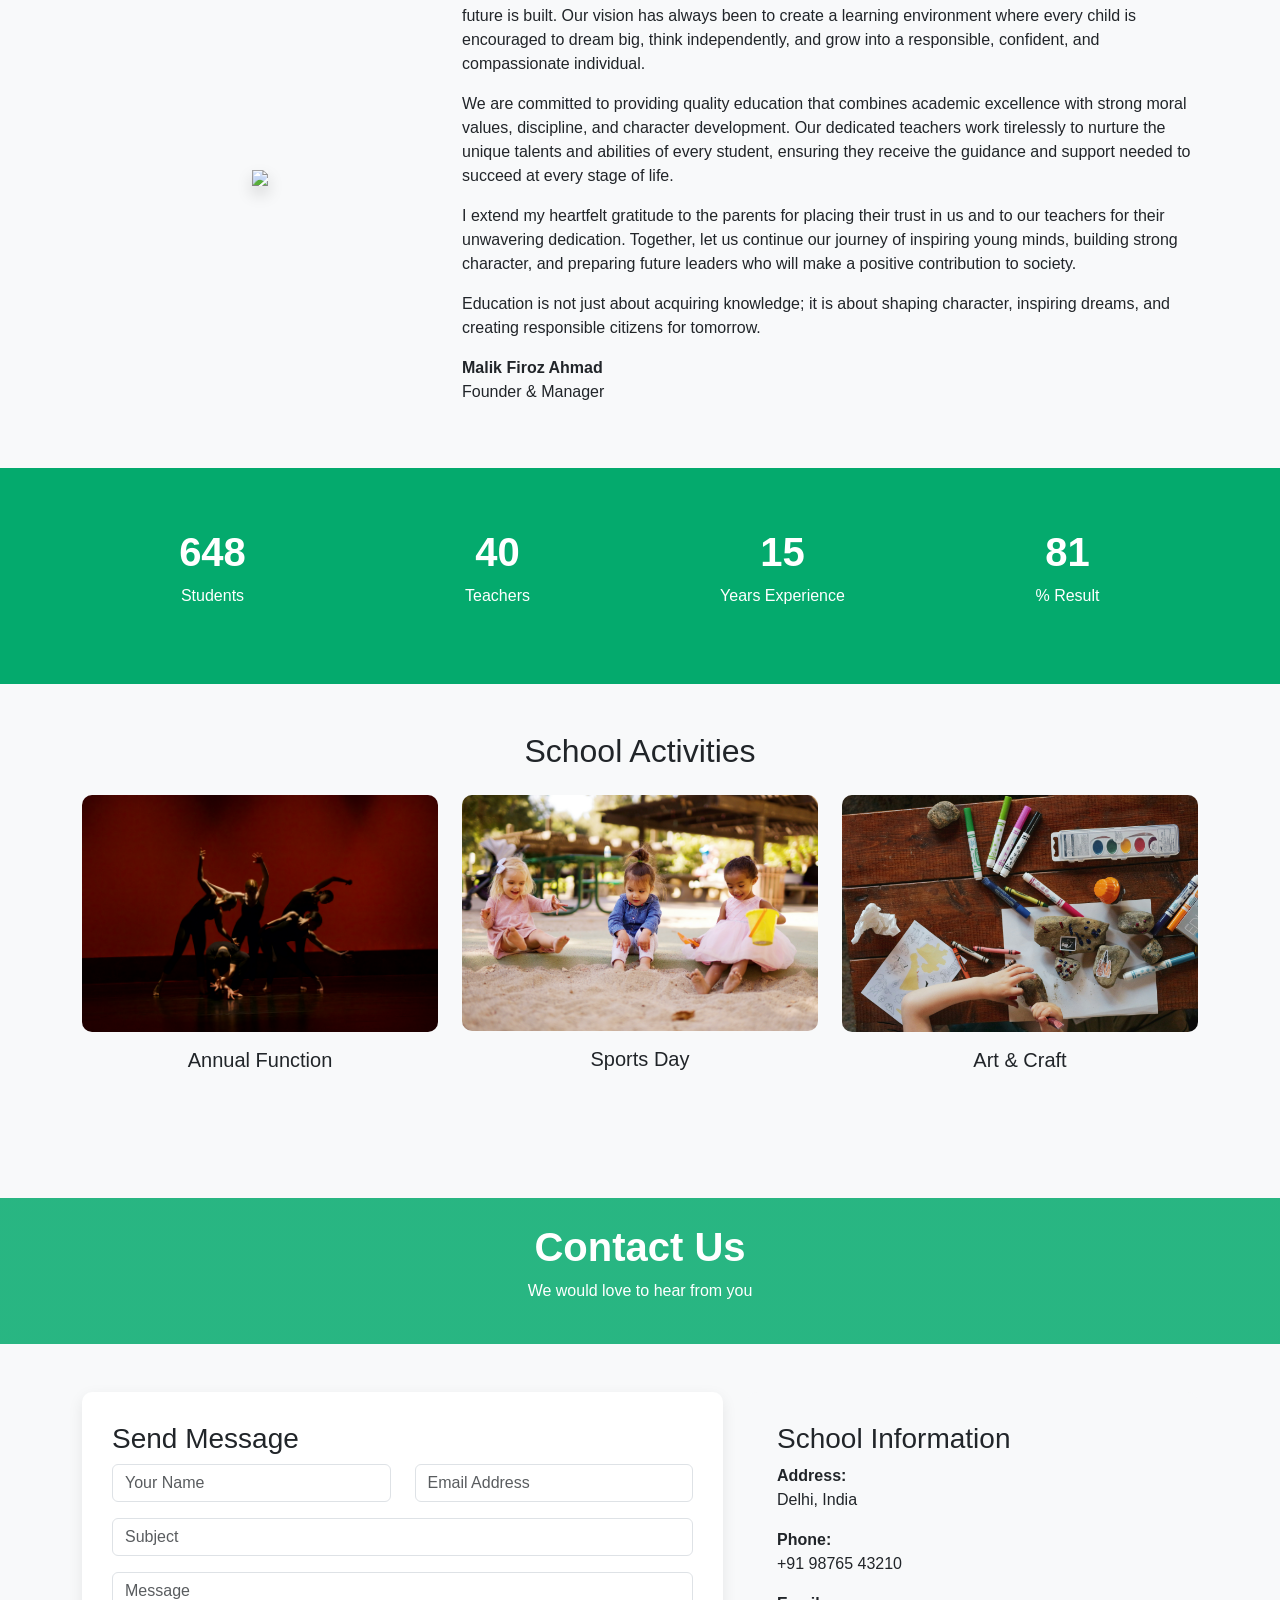
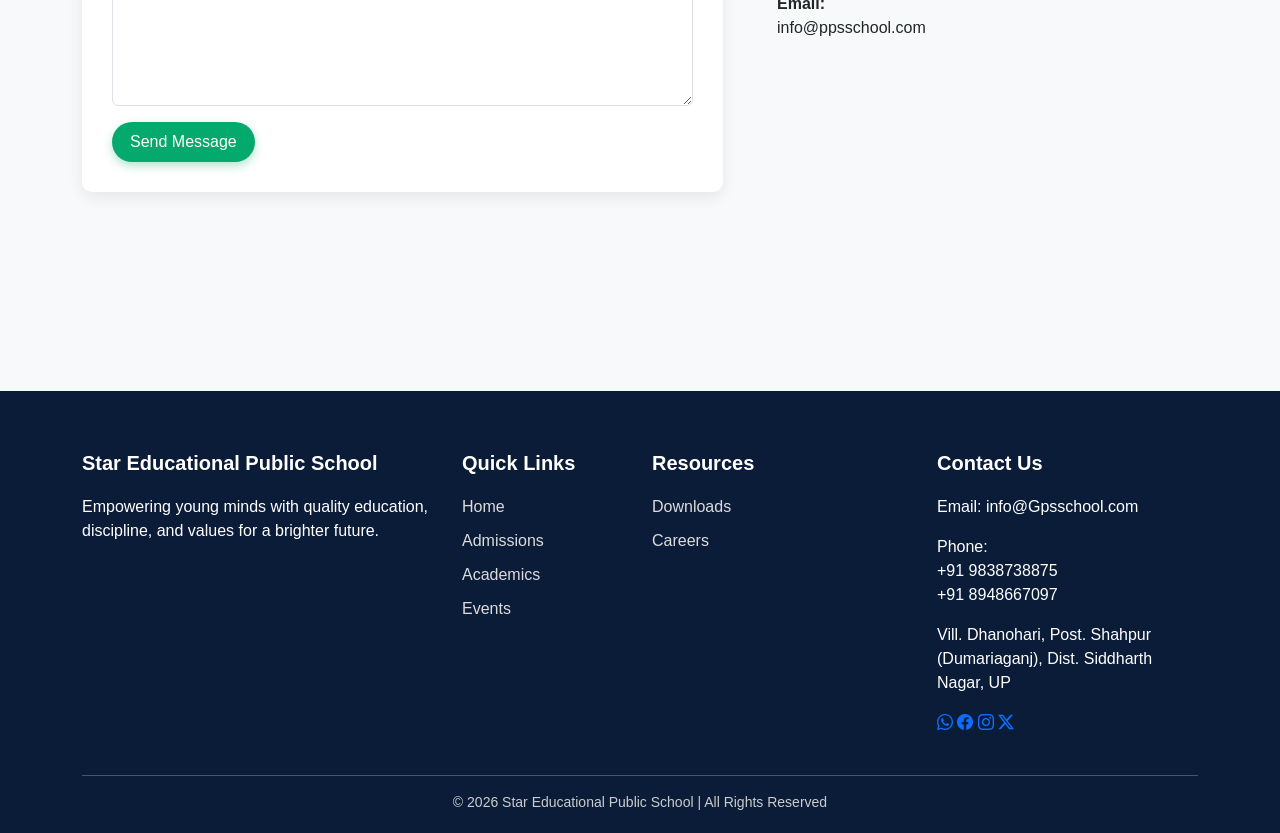
==== commit 1f8d825c: "corrections" ====
--- a/index.html
+++ b/index.html
@@ -162,7 +162,7 @@
         <!-- Logo -->
          <a class="navbar-brand d-flex align-items-center" href="#">
         <img src="assets/images/logo.jpeg" alt="Star Educational Public School Logo" class="school-logo">
-        <span class="ms-2 fw-bold">Star Educational Public School</span>
+        <span class="ms-1 fw-bold">Star Educational Public School</span>
         </a>
         <!-- <a class="navbar-brand fw-bold" href="#">
             🎓 GPS English Medium School
@@ -223,12 +223,12 @@
 
                 <!-- CTA Button -->
                 <li class="nav-item ms-lg-3">
-    <button class="btn btn-school"
-            data-bs-toggle="modal"
-            data-bs-target="#admissionModal">
-        Apply Now
-    </button>
-</li>
+                    <button class="btn btn-school"
+                        data-bs-toggle="modal"
+                        data-bs-target="#admissionModal">
+                        Apply Now
+                    </button>
+                </li>
 
             </ul>
         </div>
--- a/style.css
+++ b/style.css
@@ -7,7 +7,7 @@
 /* ===== NAVBAR ===== */
 .navbar-brand {
     color: #04AA6D !important;
-    font-size: 22px;
+    font-size: 20px;
 }
 
 .nav-link {
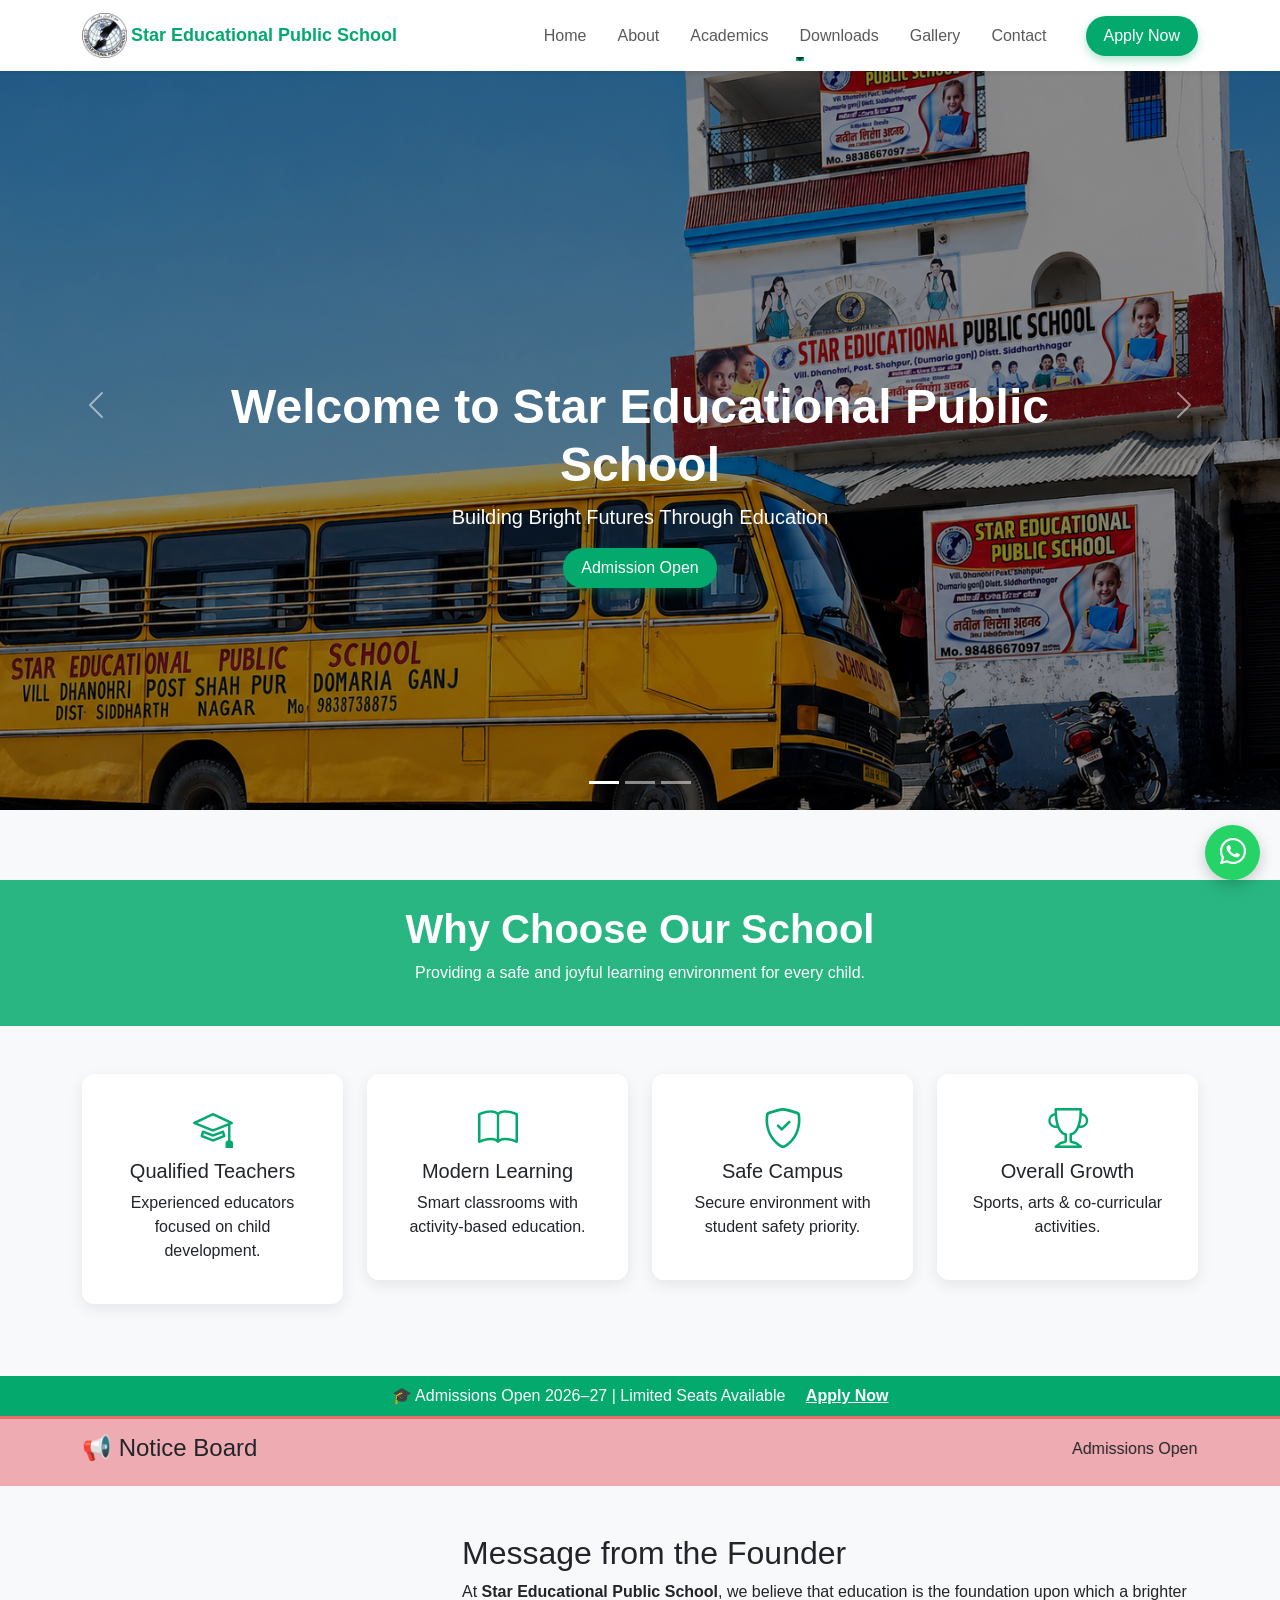
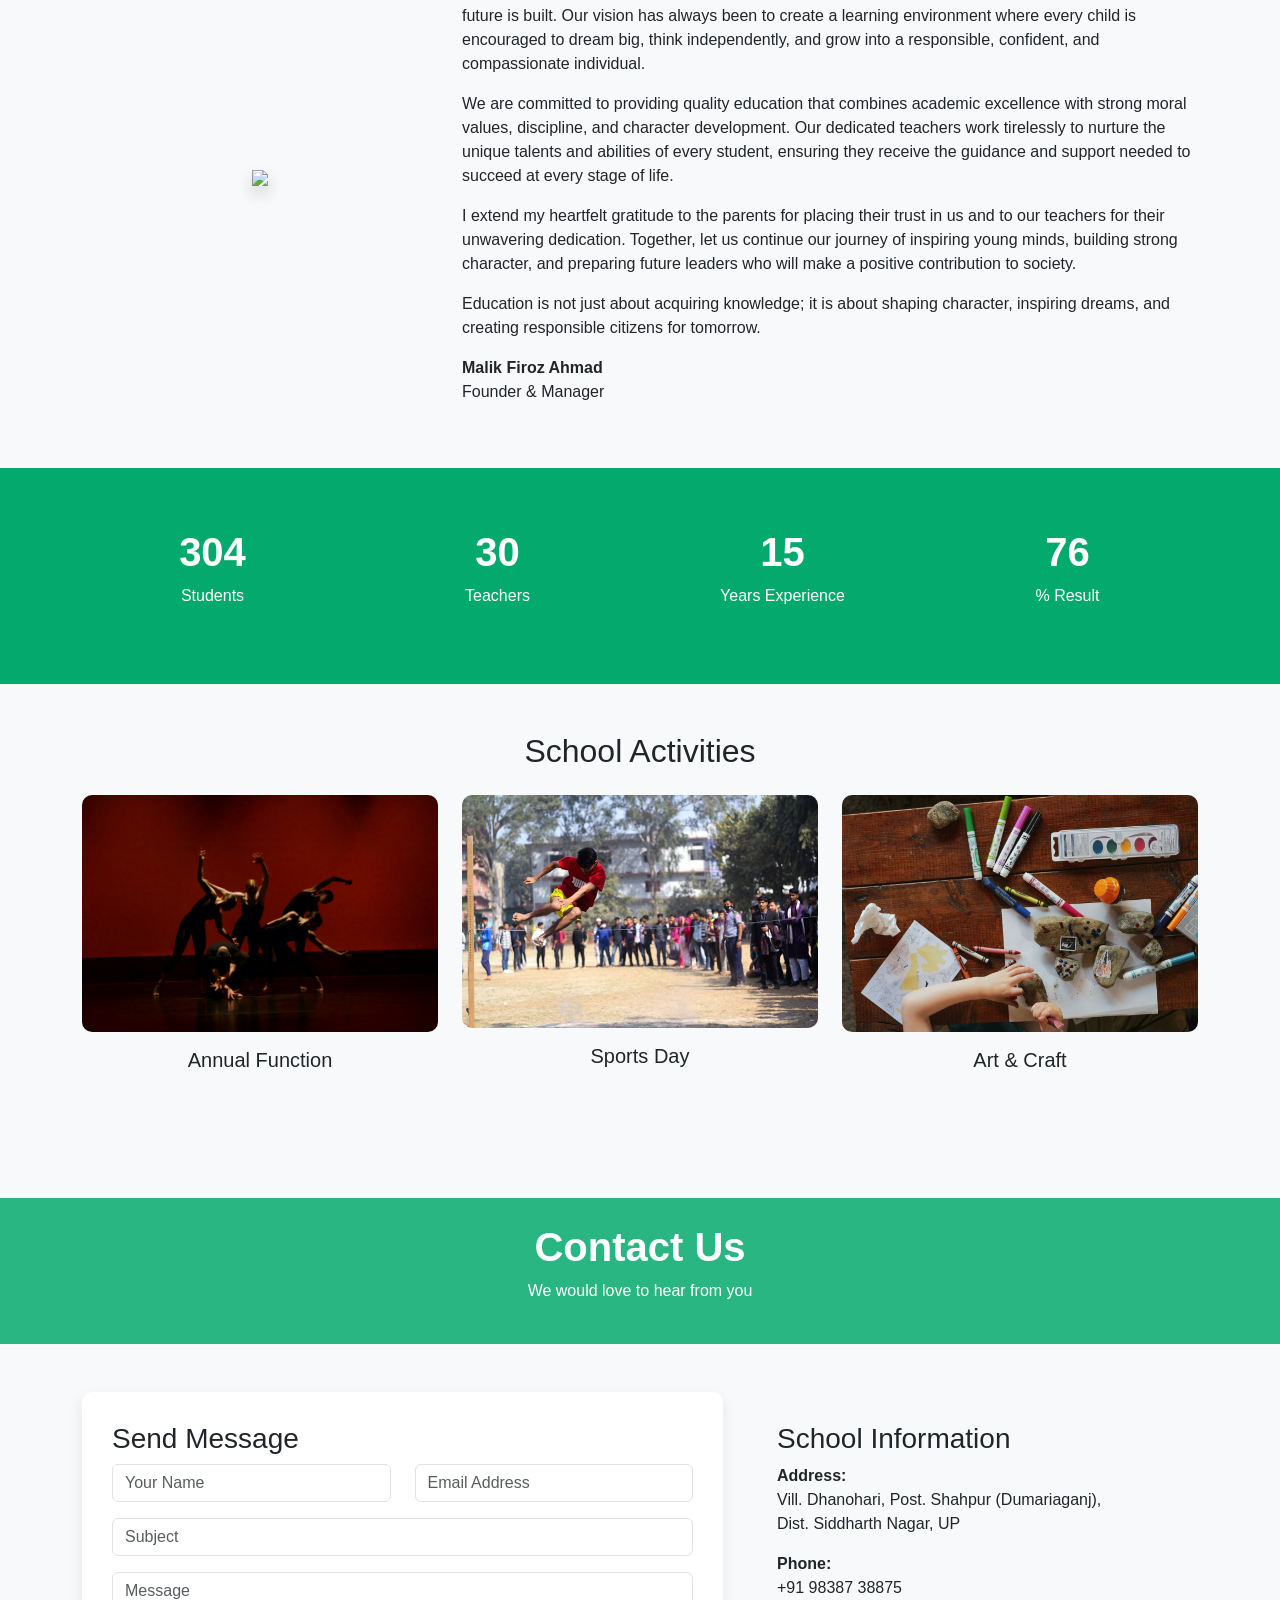
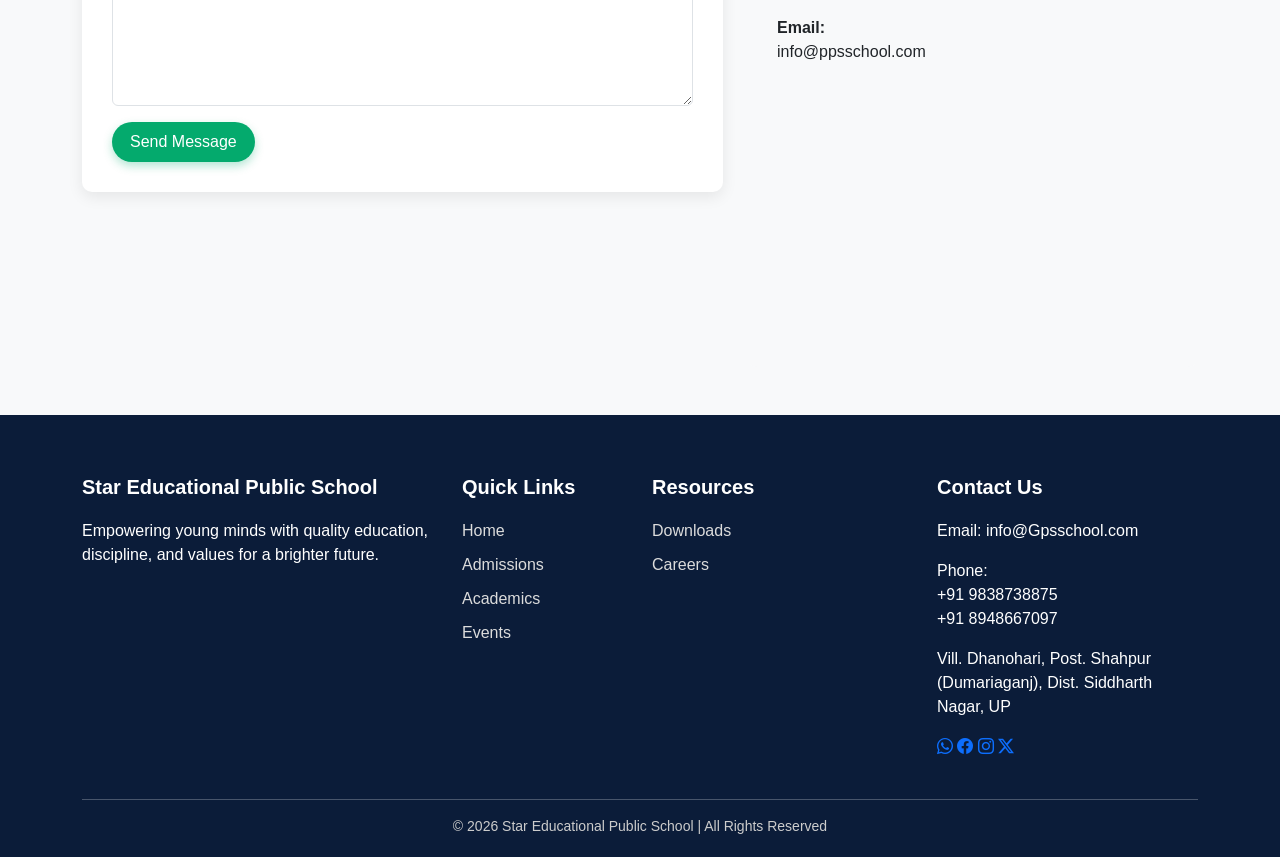
==== commit 8a1d9fca: "updates" ====
--- a/index.html
+++ b/index.html
@@ -416,12 +416,12 @@
         <div class="row">
 
             <div class="col-md-3">
-                <h2 class="counter" data-target="800">0</h2>
+                <h2 class="counter" data-target="400">0</h2>
                 <p>Students</p>
             </div>
 
             <div class="col-md-3">
-                <h2 class="counter" data-target="40">0</h2>
+                <h2 class="counter" data-target="30">0</h2>
                 <p>Teachers</p>
             </div>
 
@@ -511,11 +511,12 @@
                     <h3>School Information</h3>
 
                     <p><strong>Address:</strong><br>
-                        Delhi, India
+                        Vill. Dhanohari, Post. Shahpur (Dumariaganj),<br>
+                        Dist. Siddharth Nagar, UP
                     </p>
 
                     <p><strong>Phone:</strong><br>
-                        +91 98765 43210
+                        +91 98387 38875
                     </p>
 
                     <p><strong>Email:</strong><br>
--- a/style.css
+++ b/style.css
@@ -7,7 +7,7 @@
 /* ===== NAVBAR ===== */
 .navbar-brand {
     color: #04AA6D !important;
-    font-size: 20px;
+    font-size: 18px;
 }
 
 .nav-link {
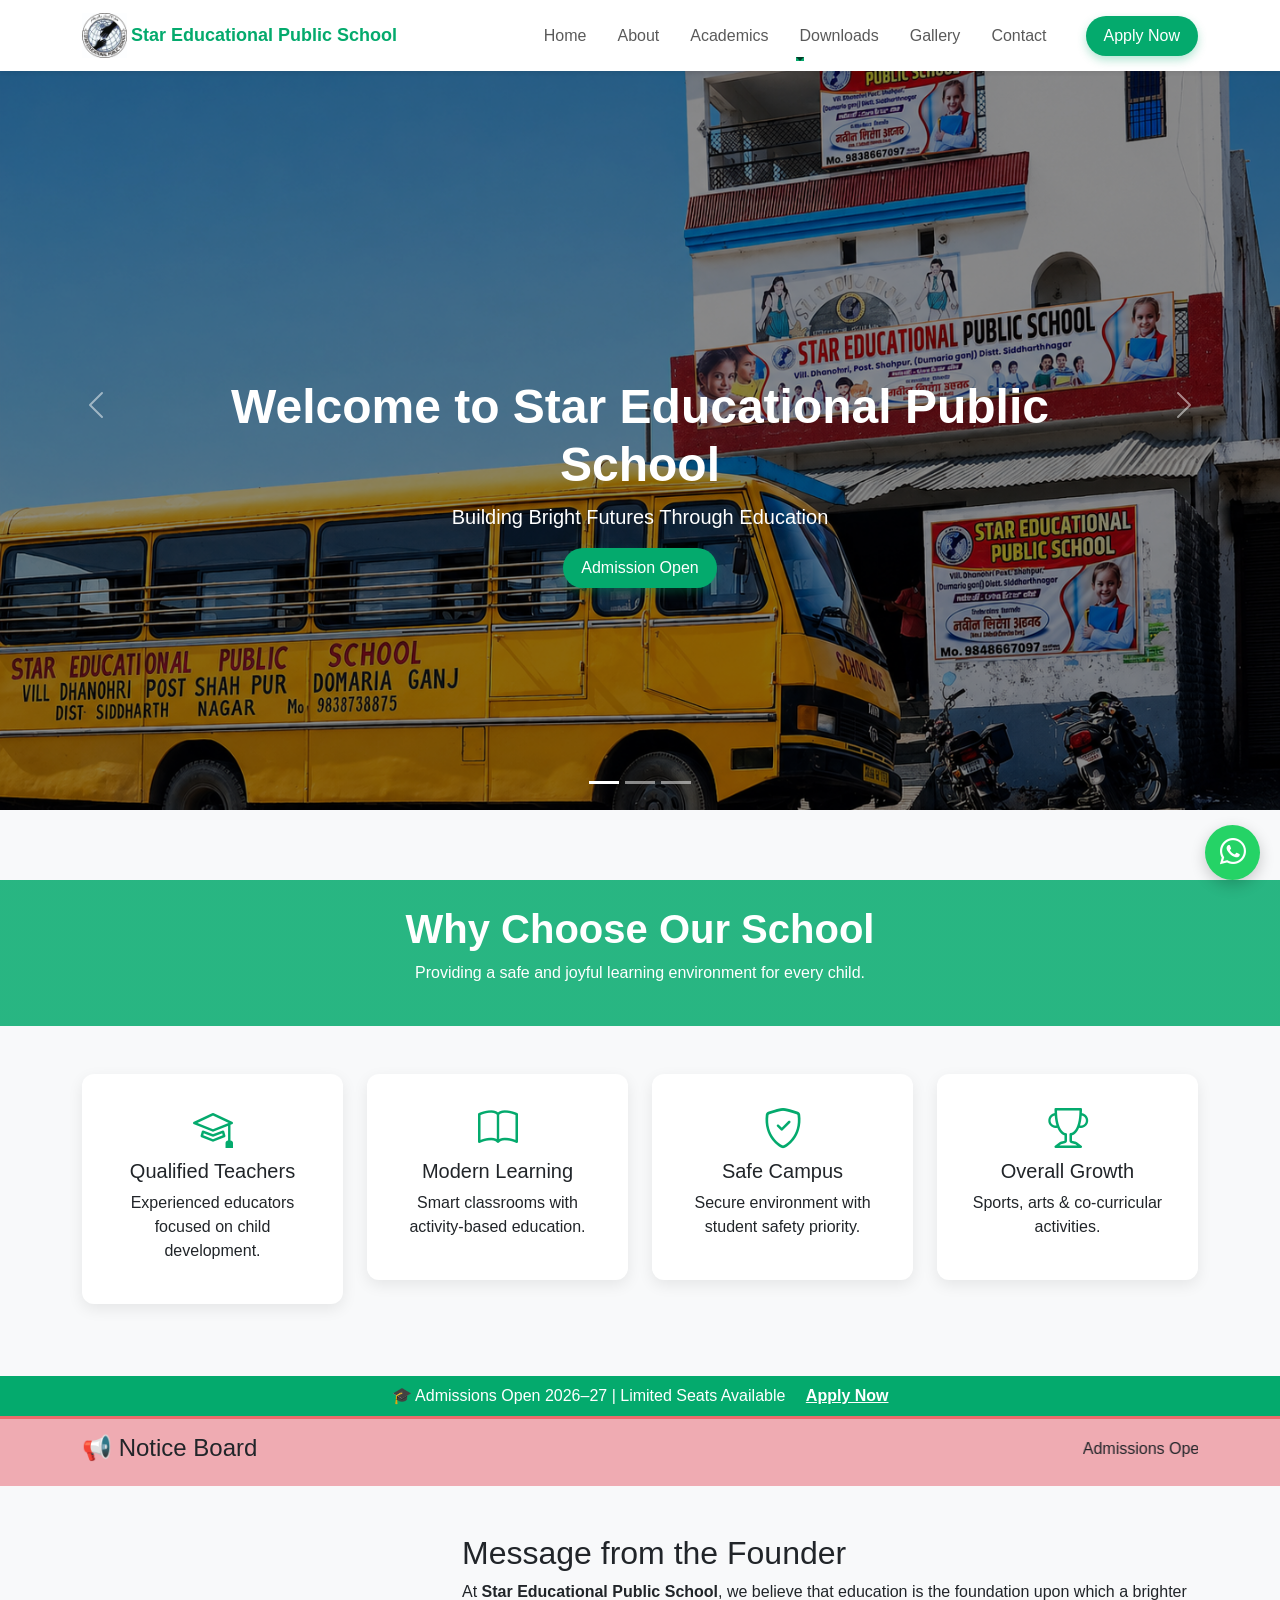
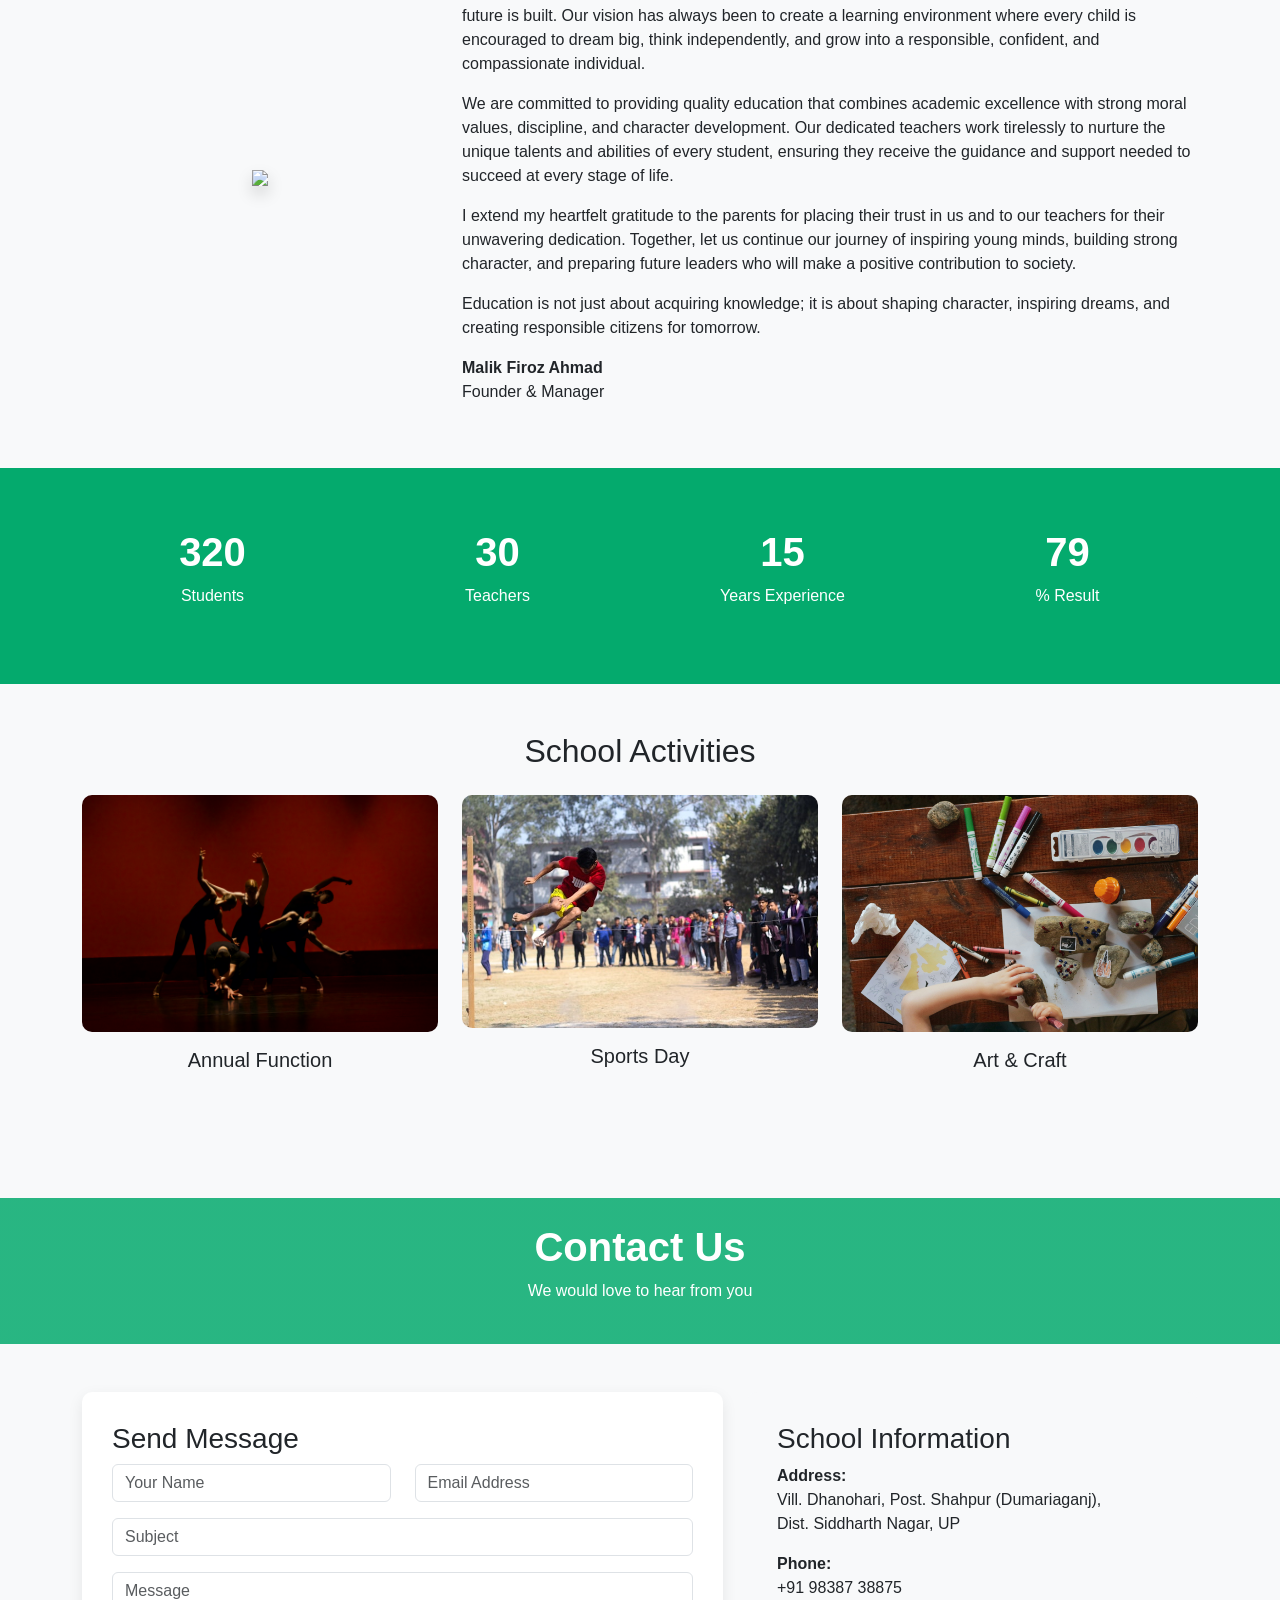
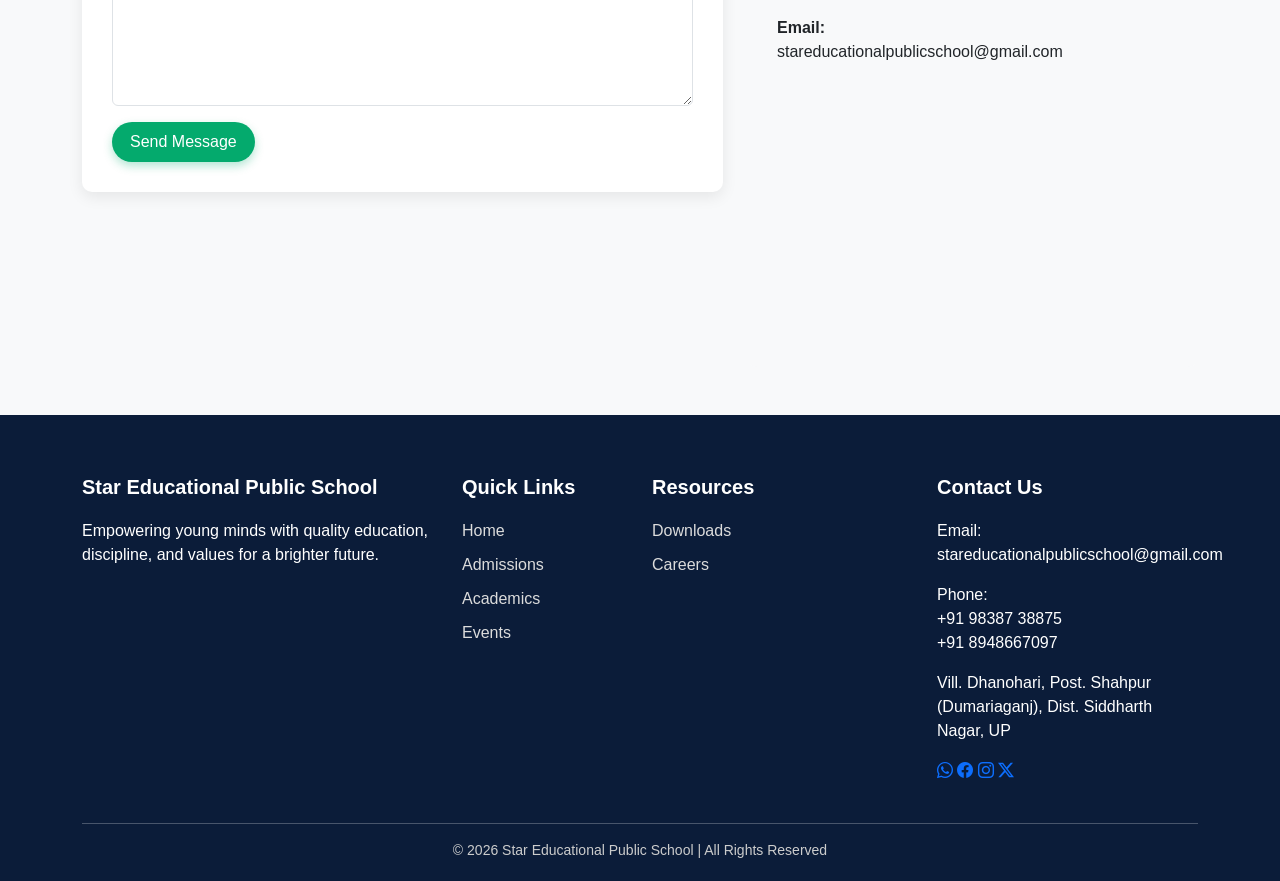
==== commit 5dbc72dc: "done" ====
--- a/index.html
+++ b/index.html
@@ -520,12 +520,11 @@
                     </p>
 
                     <p><strong>Email:</strong><br>
-                        info@ppsschool.com
+                        stareducationalpublicschool@gmail.com
                     </p>
 
                     <!-- Google Map -->
-                    <iframe 
-                        src="https://maps.google.com/maps?q=Delhi&t=&z=13&ie=UTF8&iwloc=&output=embed"
+                    <iframe src="https://www.google.com/maps/embed?pb=!1m17!1m12!1m3!1d3547.680331743893!2d82.6159744754505!3d27.229184476459853!2m3!1f0!2f0!3f0!3m2!1i1024!2i768!4f13.1!3m2!1m1!2zMjfCsDEzJzQ1LjEiTiA4MsKwMzcnMDYuOCJF!5e0!3m2!1sen!2sus!4v1784211387184!5m2!1sen!2sus" 
                         width="100%" height="250" style="border:0;">
                     </iframe>
                 </div>
@@ -577,8 +576,8 @@
             <!-- Contact -->
             <div class="col-lg-3 col-md-6 mb-4">
                 <h5>Contact Us</h5>
-                <p>Email: info@Gpsschool.com</p> 
-                <p>Phone: <br>+91 9838738875<br>          +91 8948667097</p>
+                <p>Email: stareducationalpublicschool@gmail.com</p> 
+                <p>Phone: <br>+91 98387 38875<br>          +91 8948667097</p>
                 <p>Vill. Dhanohari, Post. Shahpur (Dumariaganj), Dist. Siddharth Nagar, UP</p>
 
                 <div class="social-icons mt-3">
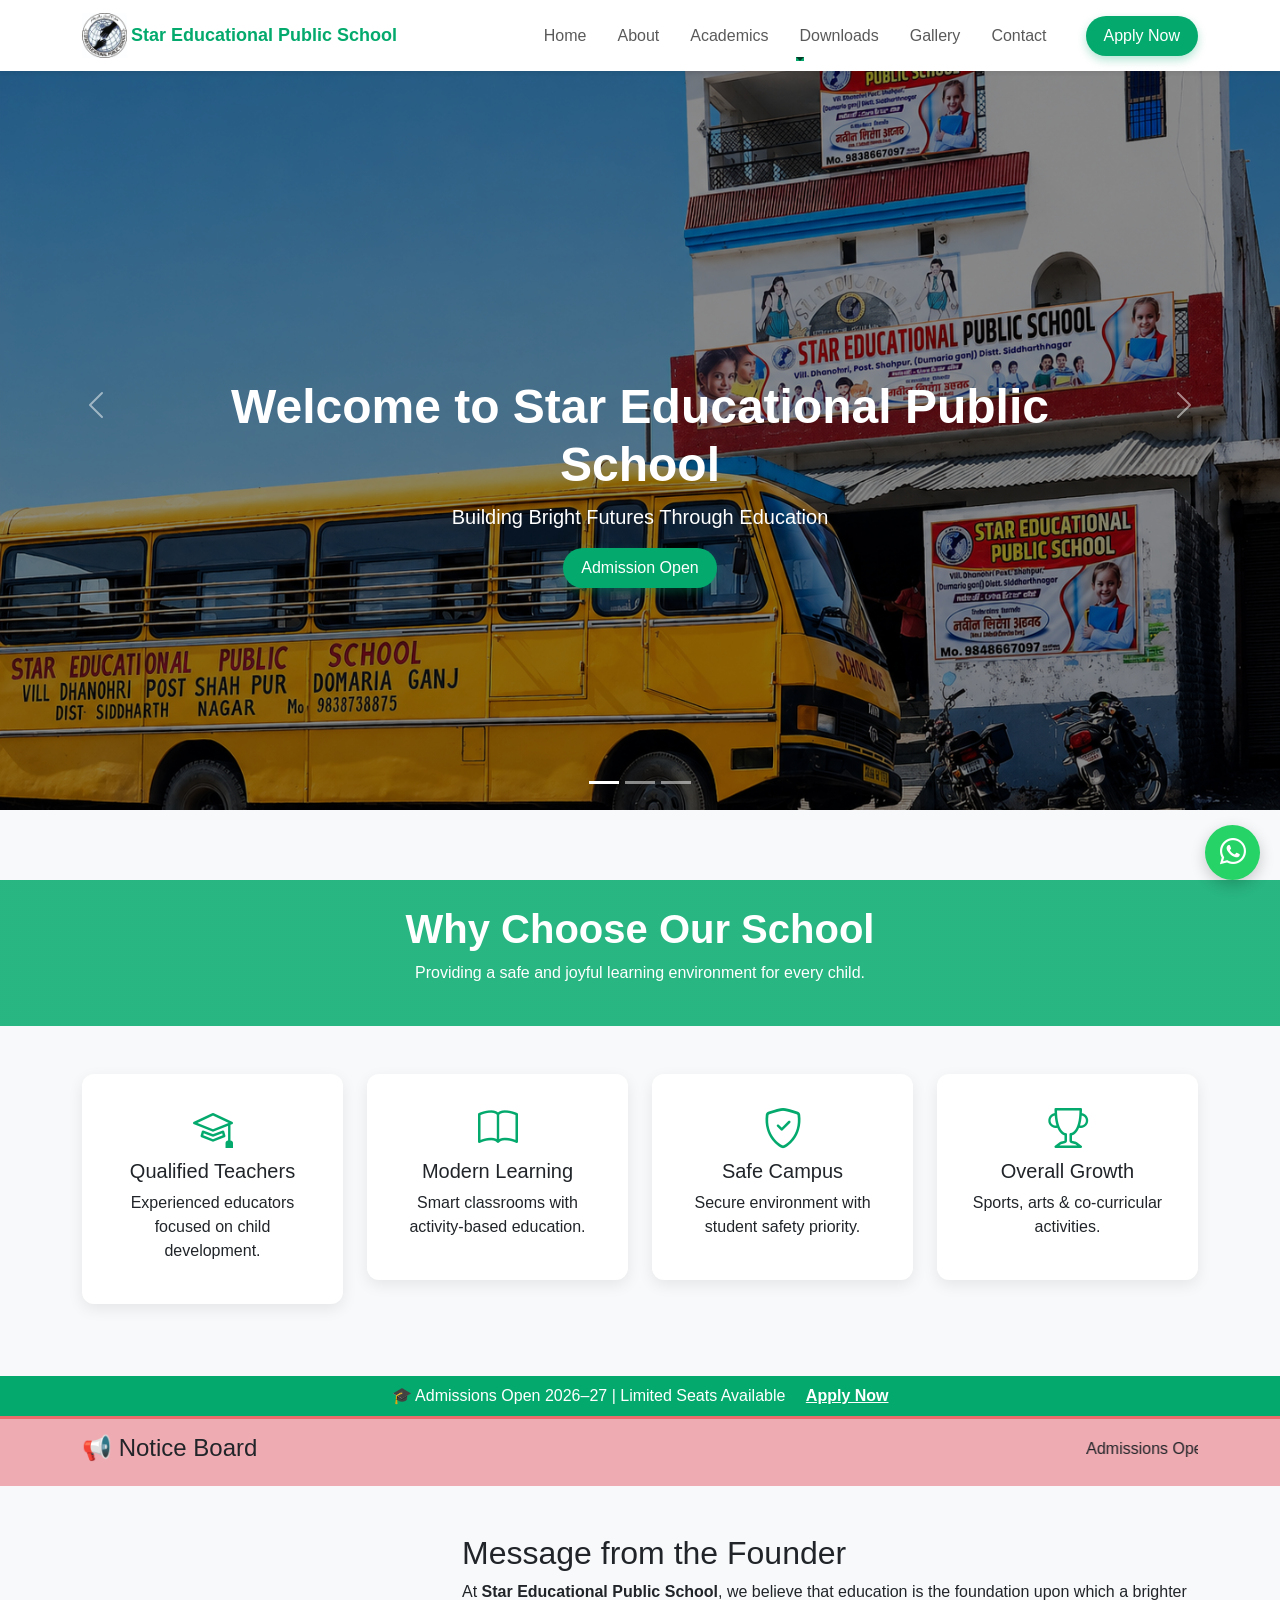
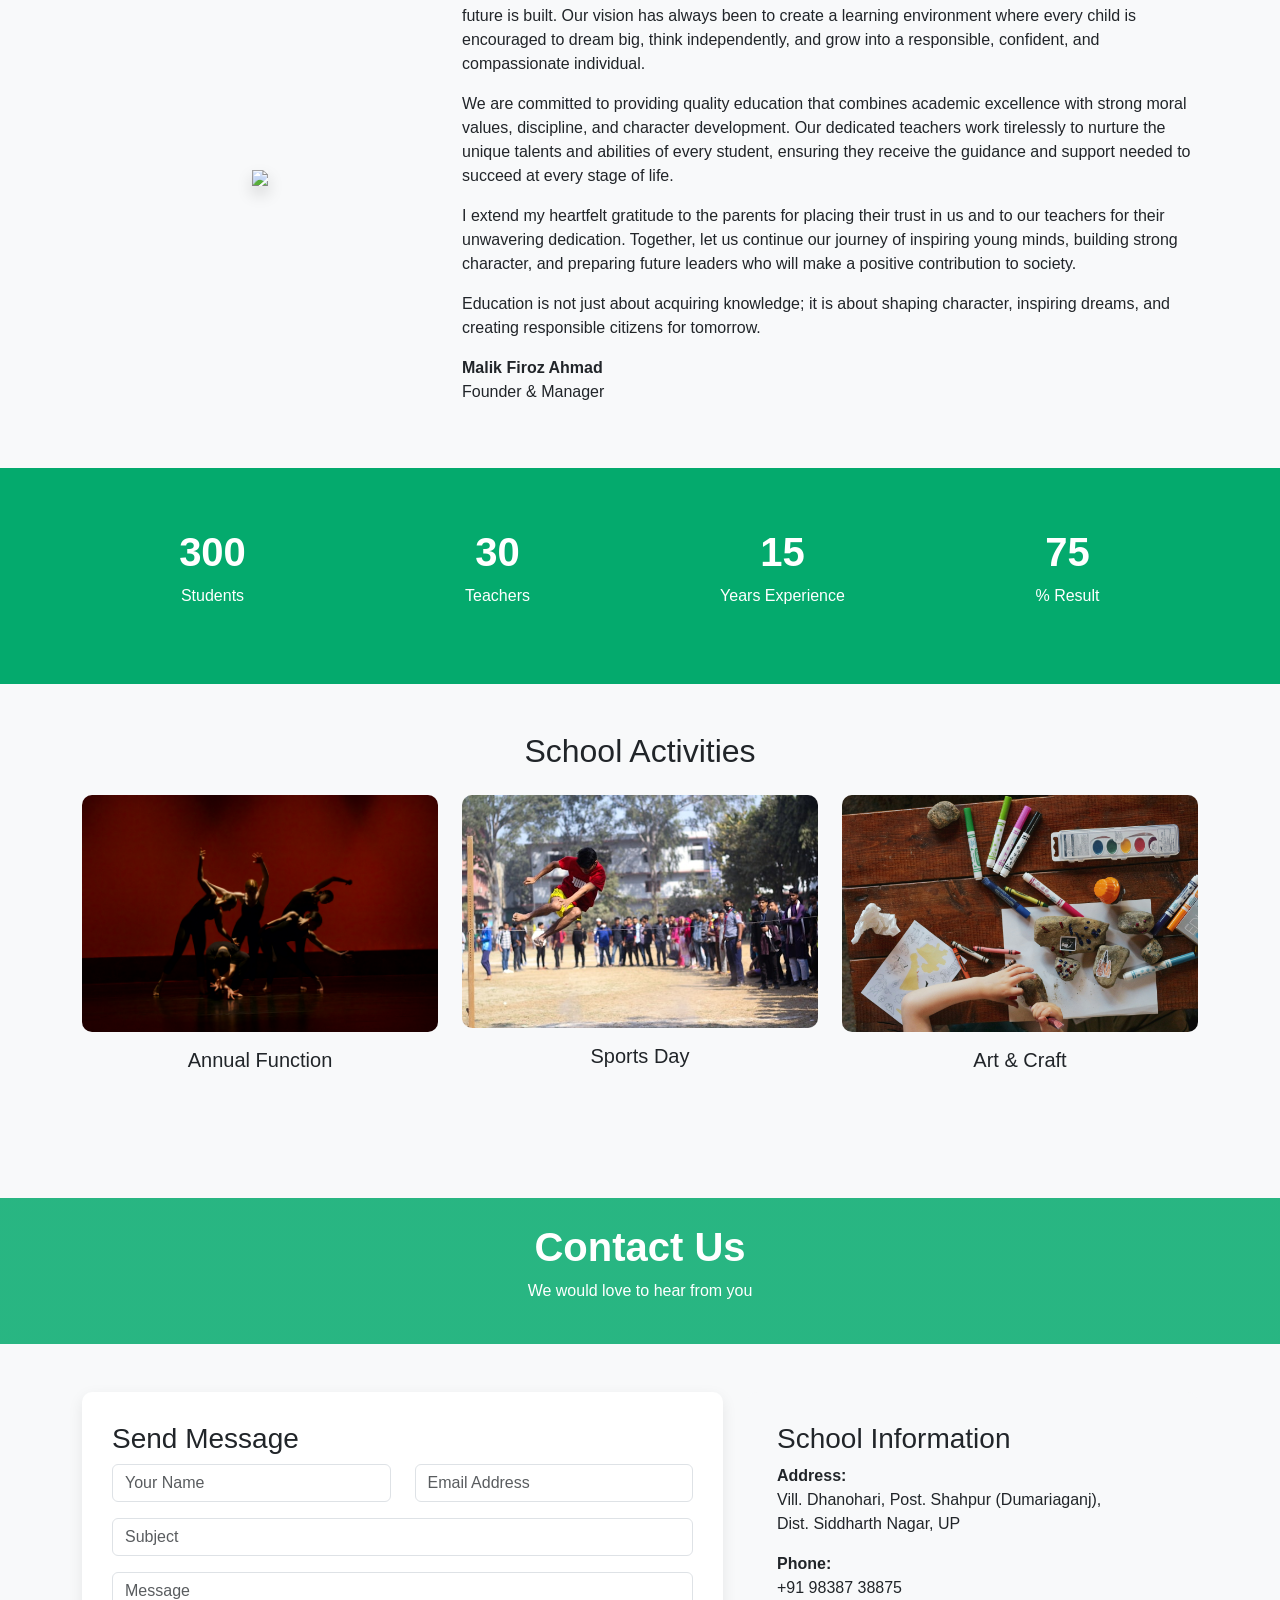
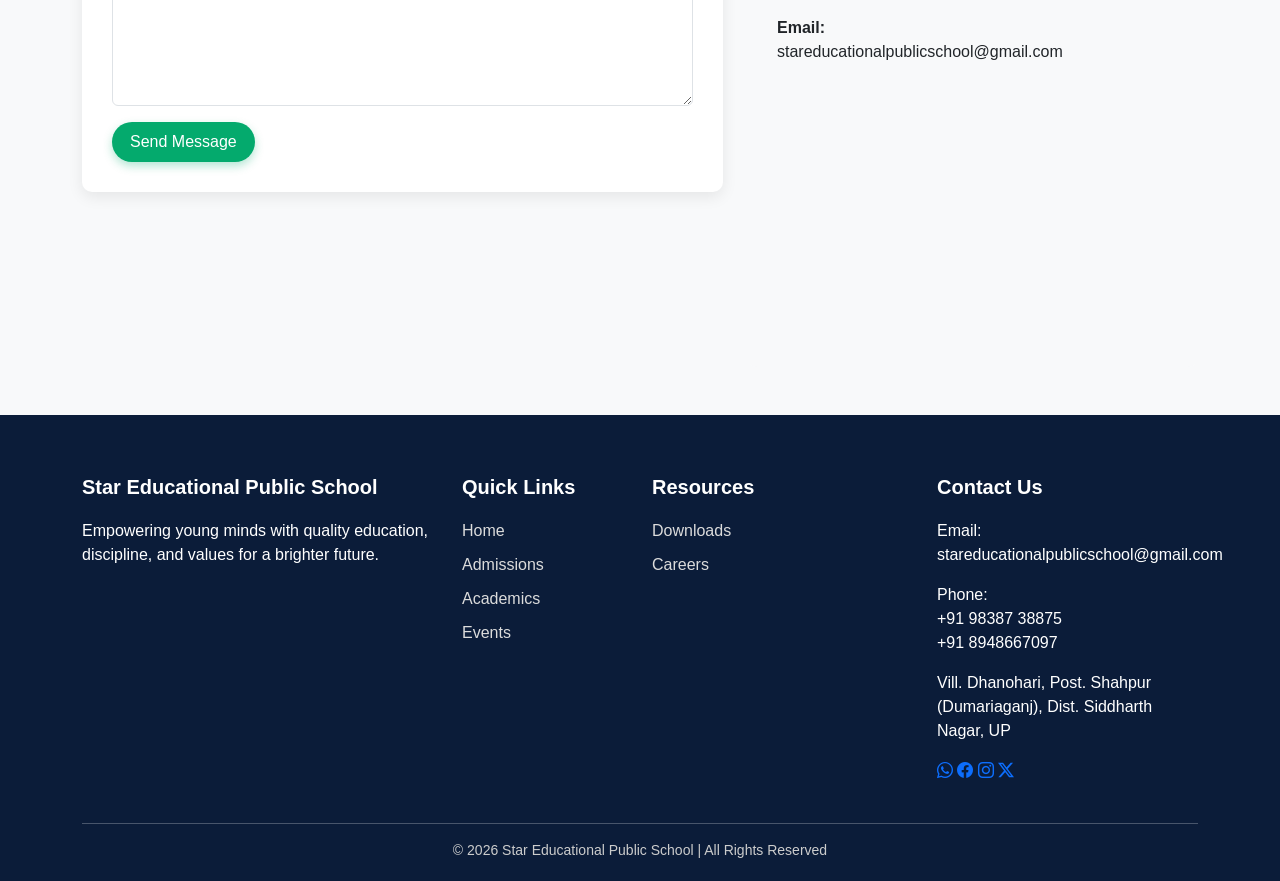
==== commit d1e67c0d: "done2" ====
--- a/index.html
+++ b/index.html
@@ -3,8 +3,20 @@
 <head>
     <meta charset="UTF-8">
     <meta name="viewport" content="width=device-width, initial-scale=1">
-    <title>School Website</title>
-
+    <title>Star Educational Public School | Best English Medium School in Dumariaganj, Siddharth Nagar</title>
+
+    <meta name="description" content="Star Educational Public School is one of the leading English medium schools in Dumariaganj, Siddharth Nagar, Uttar Pradesh offering quality education from Nursery to Class 10 with experienced teachers, modern classrooms and holistic development.">
+
+    <meta name="keywords" content="Star Educational Public School, School in Dumariaganj, Best School in Siddharth Nagar, English Medium School, CBSE School Siddharth Nagar, UP School, Nursery to Class 10, Admission Open, Malik Firoz Ahmad">
+
+    <meta name="author" content="Star Educational Public School">
+
+    <meta name="robots" content="index, follow">
+
+    <meta name="geo.region" content="IN-UP">
+    <meta name="geo.placename" content="Siddharth Nagar">
+
+    <link rel="canonical" href="https://www.stareducationalpublicschool.in/">
     <!-- Bootstrap 5 -->
     <link href="https://cdn.jsdelivr.net/npm/bootstrap@5.3.2/dist/css/bootstrap.min.css" rel="stylesheet">
     <link href="https://cdn.jsdelivr.net/npm/bootstrap-icons@1.11.3/font/bootstrap-icons.css" rel="stylesheet">
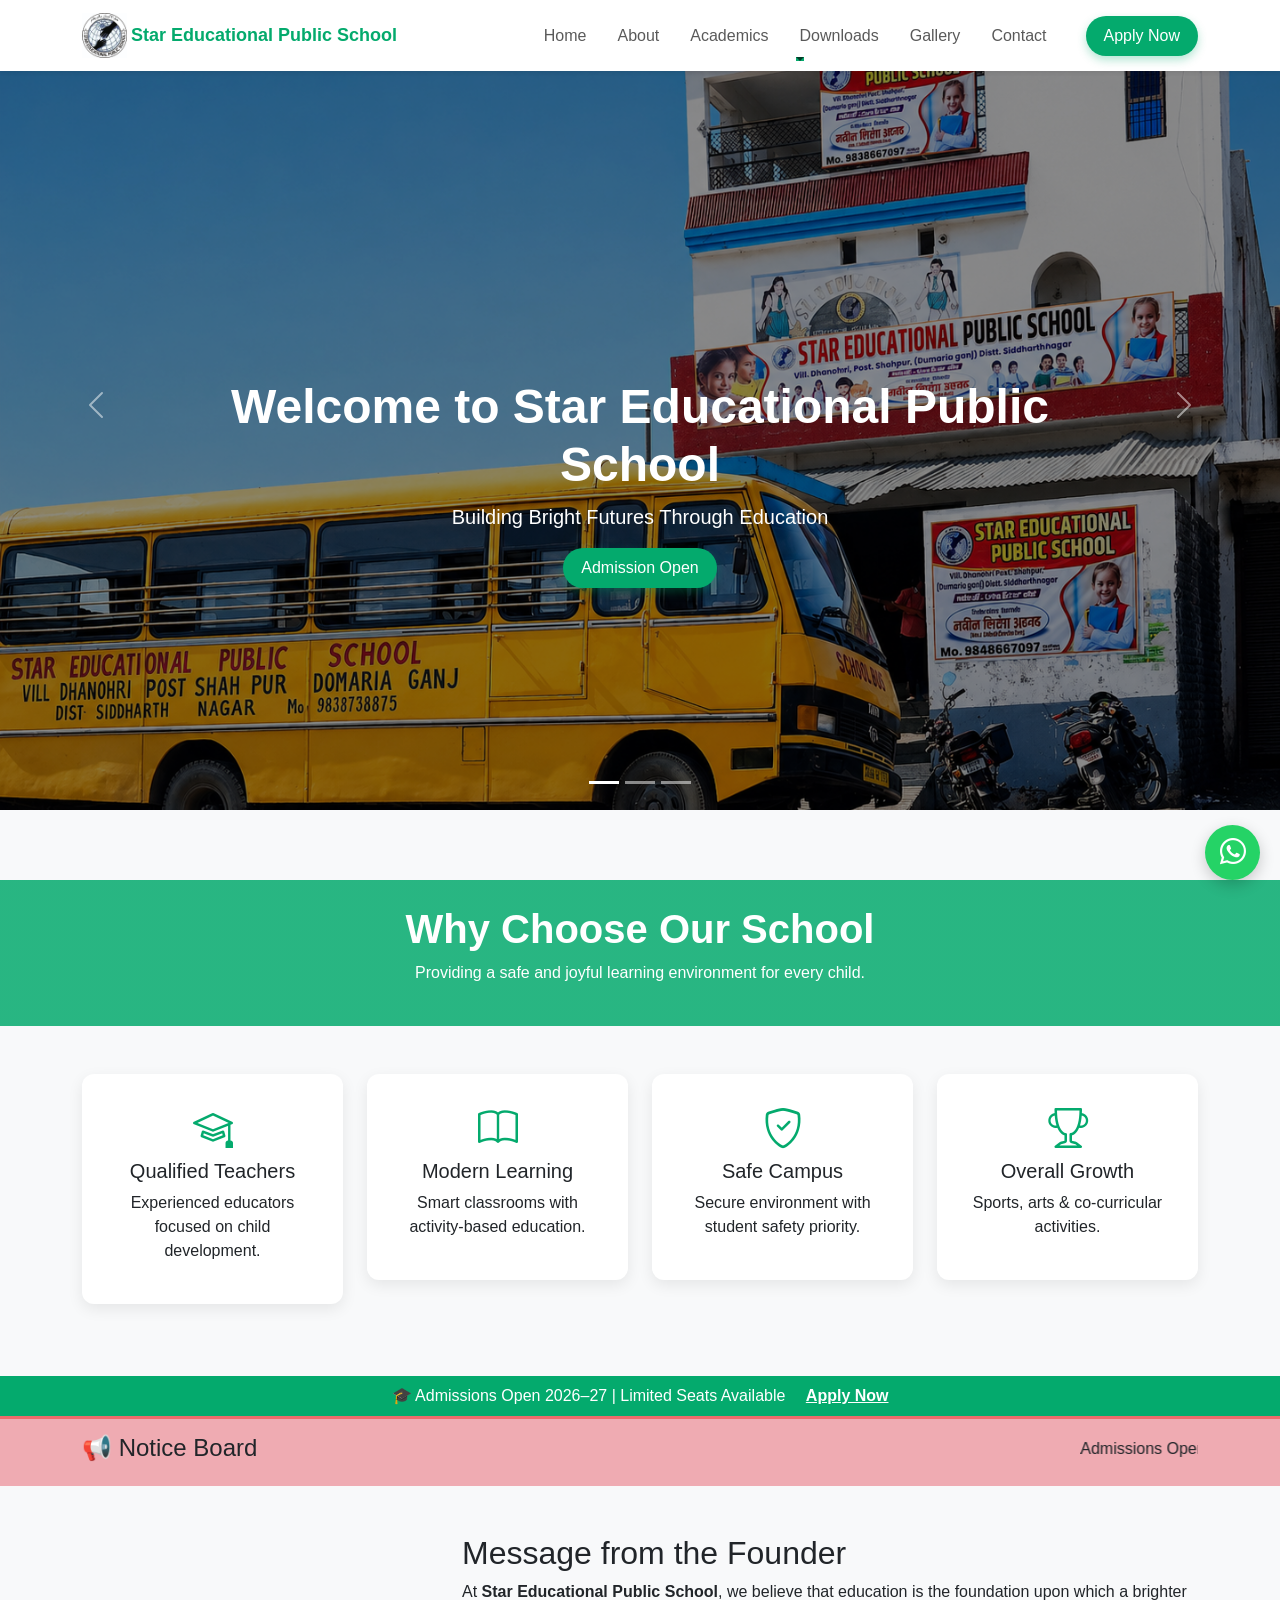
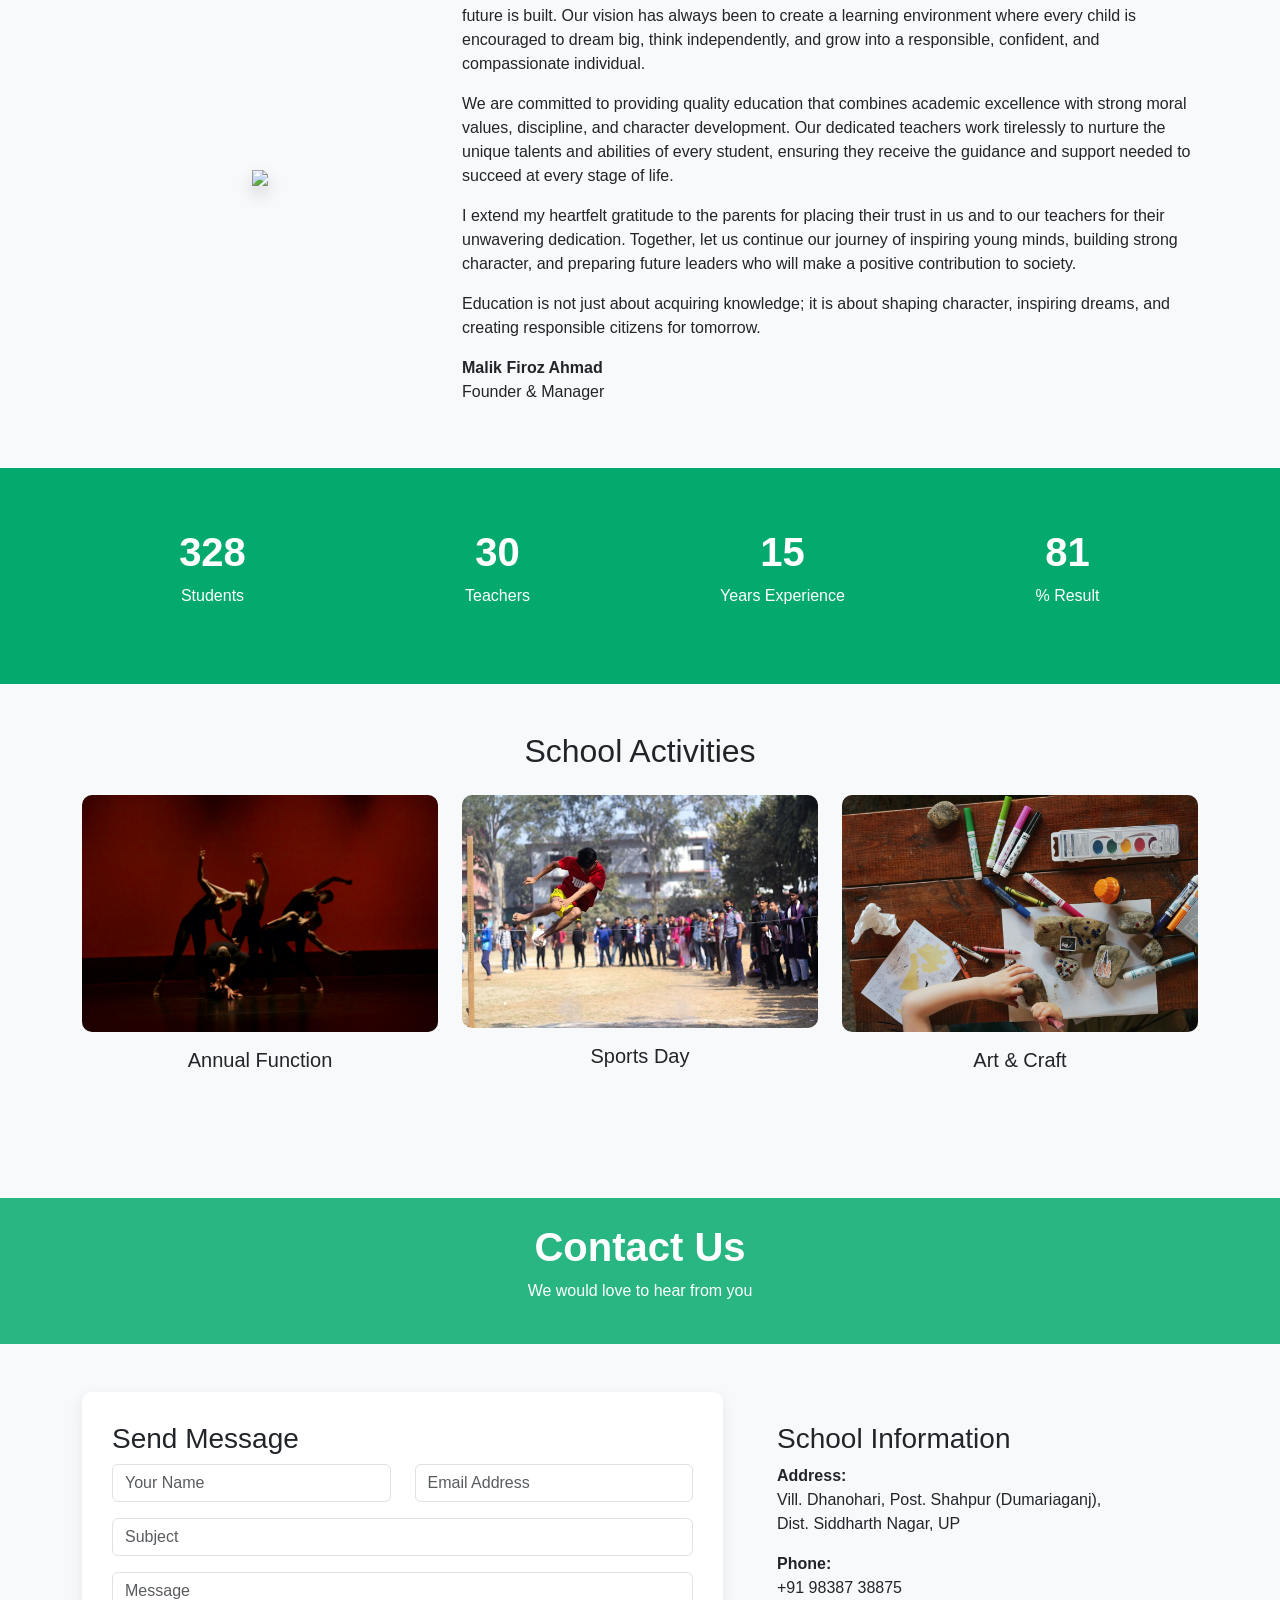
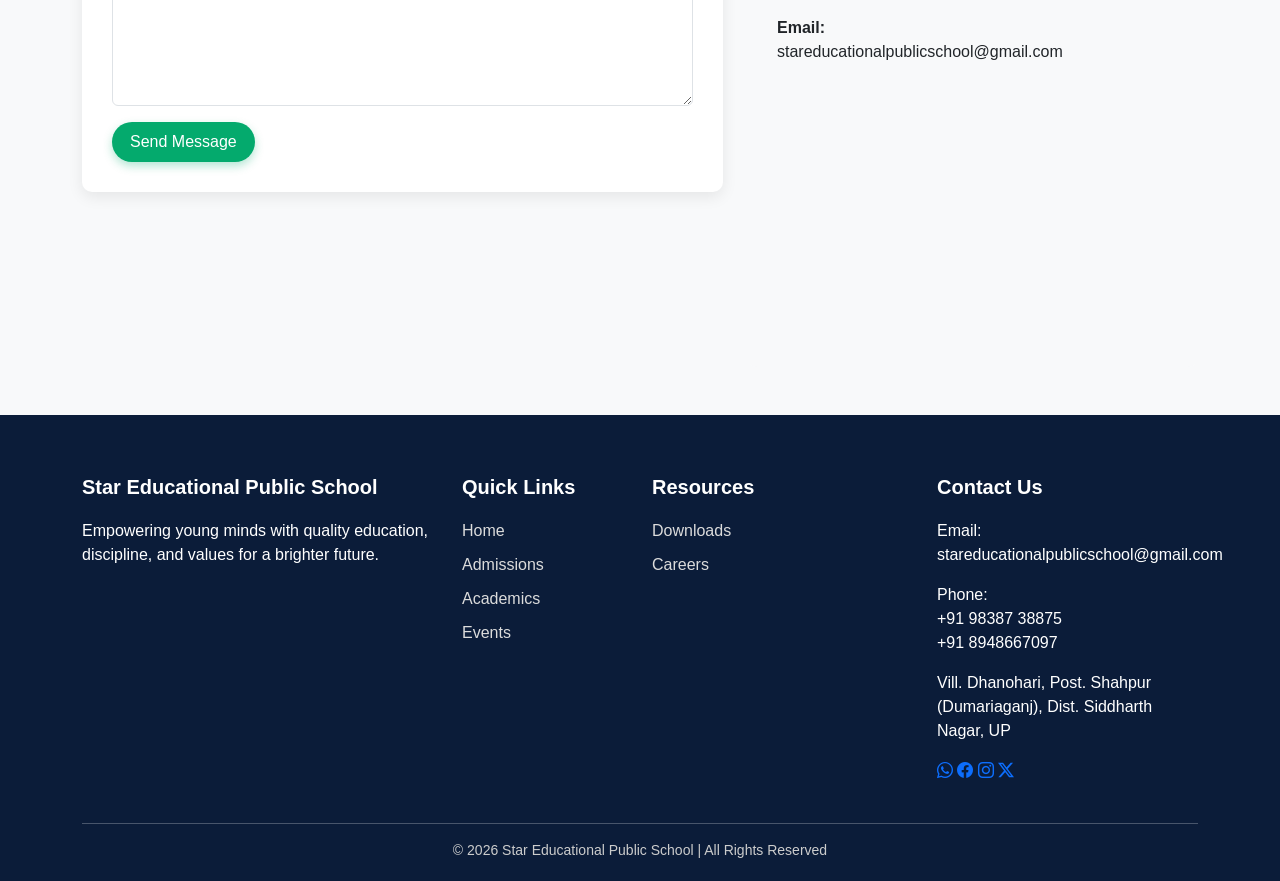
==== commit f0a2690c: "logo" ====
--- a/index.html
+++ b/index.html
@@ -23,7 +23,7 @@
     <!-- Custom CSS -->
     <link rel="stylesheet" href="style.css">
     <!-- Favicon -->
-    <link rel="icon" type="image/png" href="assets/images/logo.jpeg">
+    <link rel="icon" type="image/png" href="assets/images/logo.png">
 </head>
 
 <!-- Admission Modal -->
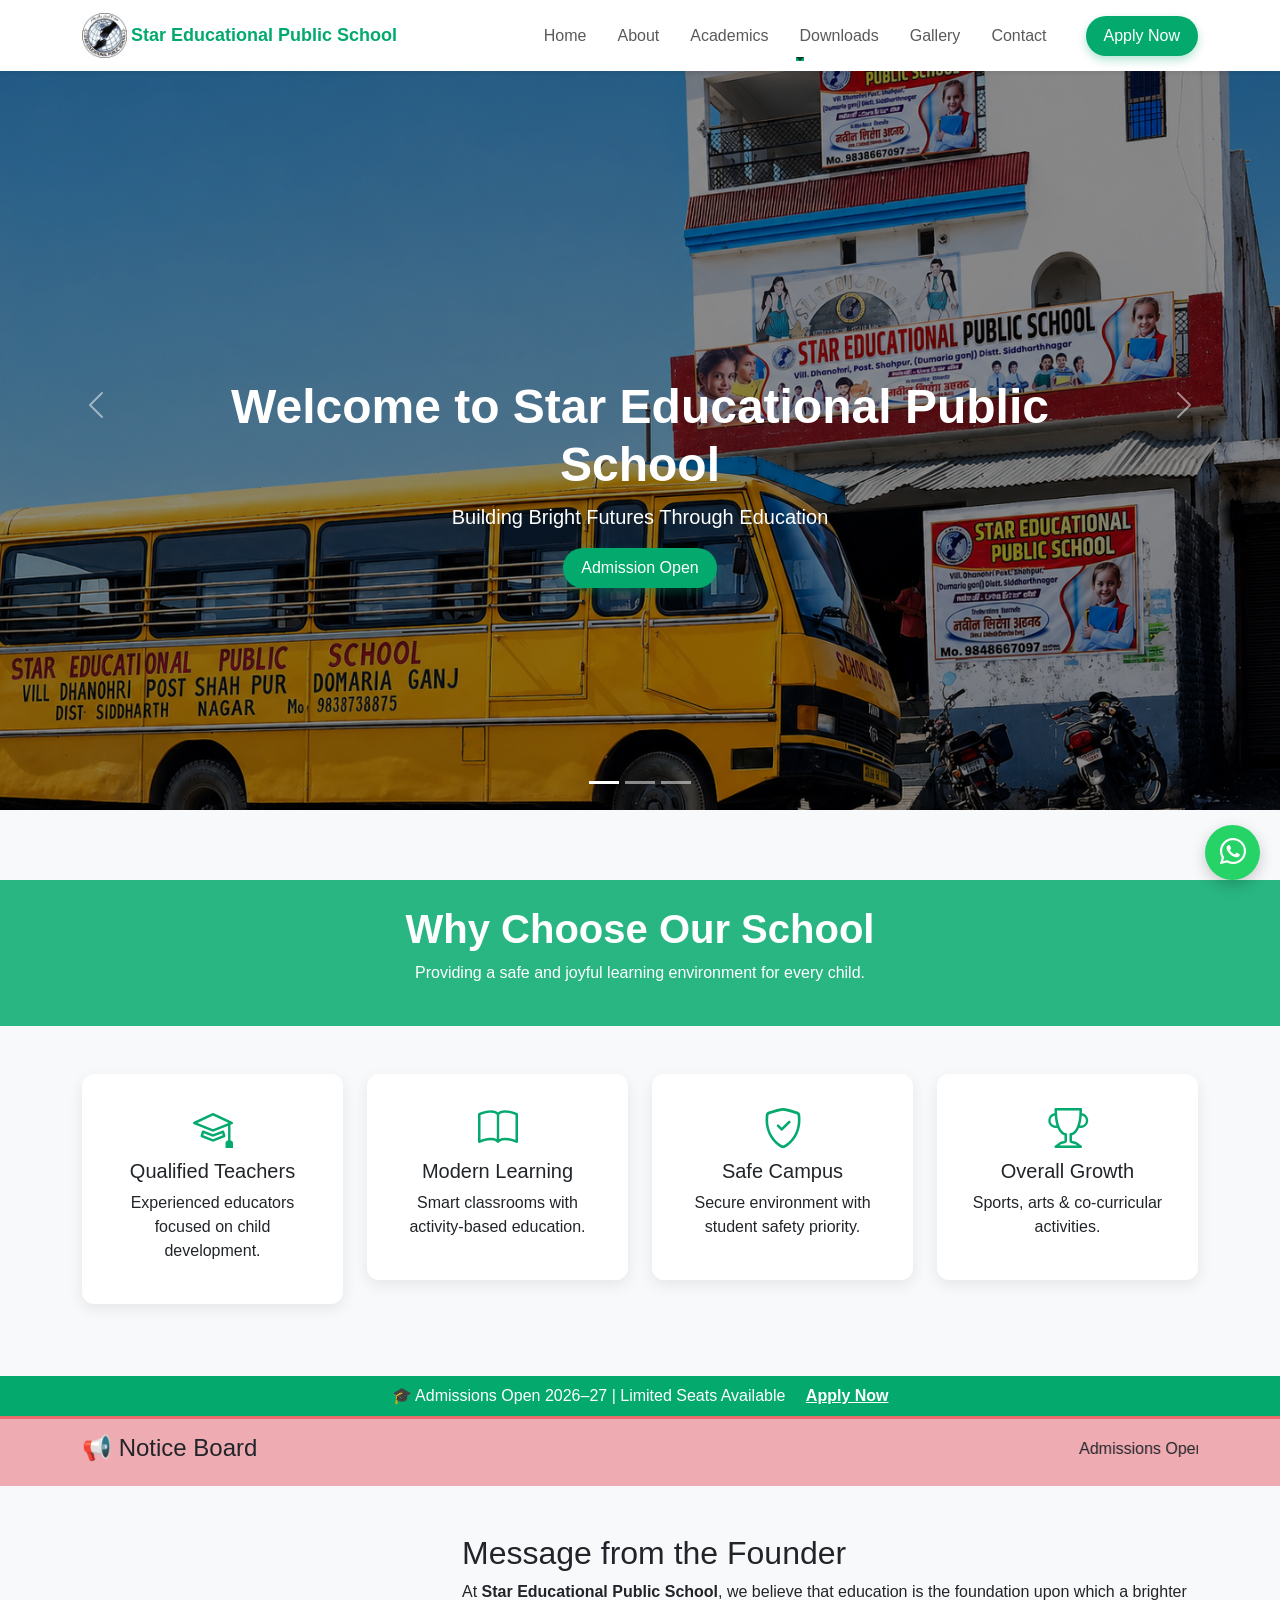
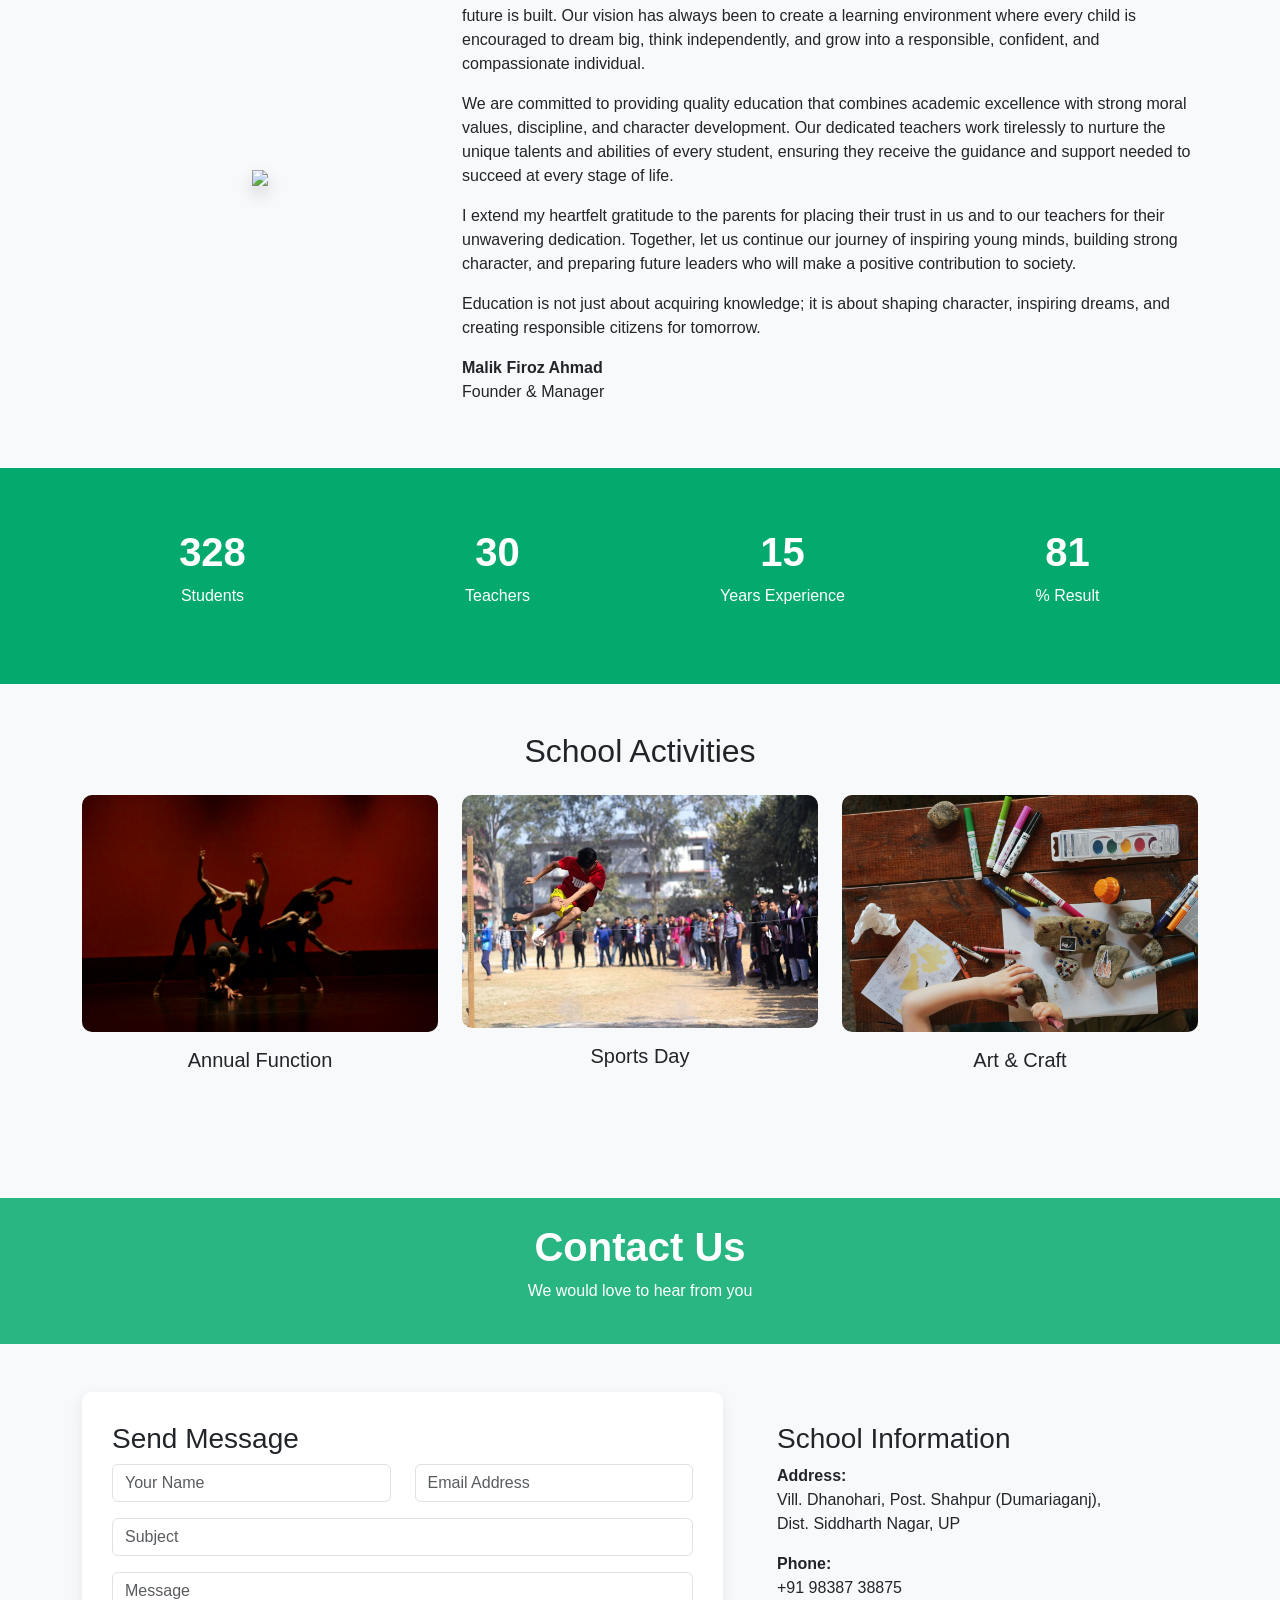
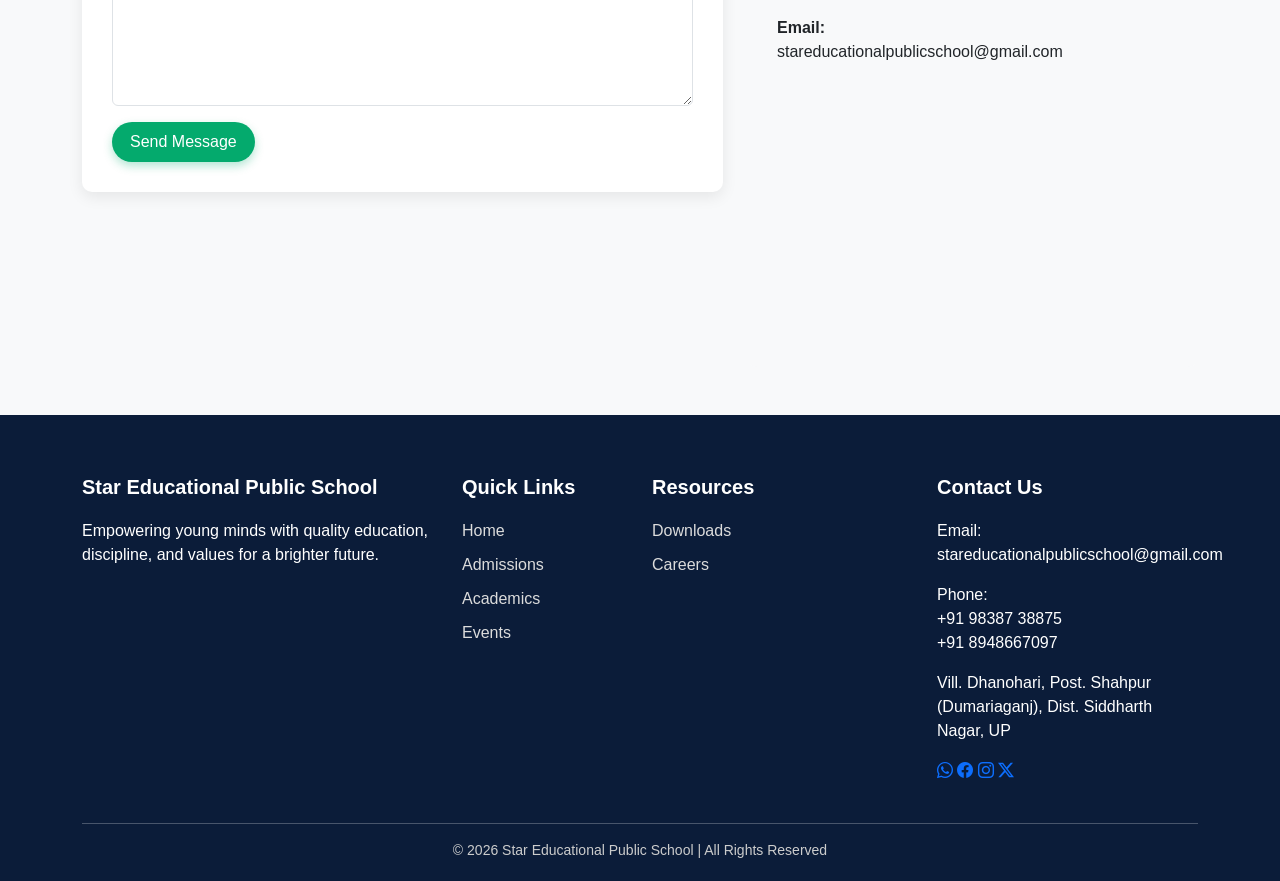
==== commit d1a152f6: "favicon" ====
--- a/index.html
+++ b/index.html
@@ -24,6 +24,15 @@
     <link rel="stylesheet" href="style.css">
     <!-- Favicon -->
     <link rel="icon" type="image/png" href="assets/images/logo.png">
+    <script type="application/ld+json">
+    {
+    "@context": "https://schema.org",
+    "@type": "Organization",
+    "name": "Star Educational Public School",
+    "url": "https://www.stareducationalpublicschool.in/",
+    "logo": "https://www.stareducationalpublicschool.in/assets/images/logo.jpeg"
+    }
+    </script>
 </head>
 
 <!-- Admission Modal -->
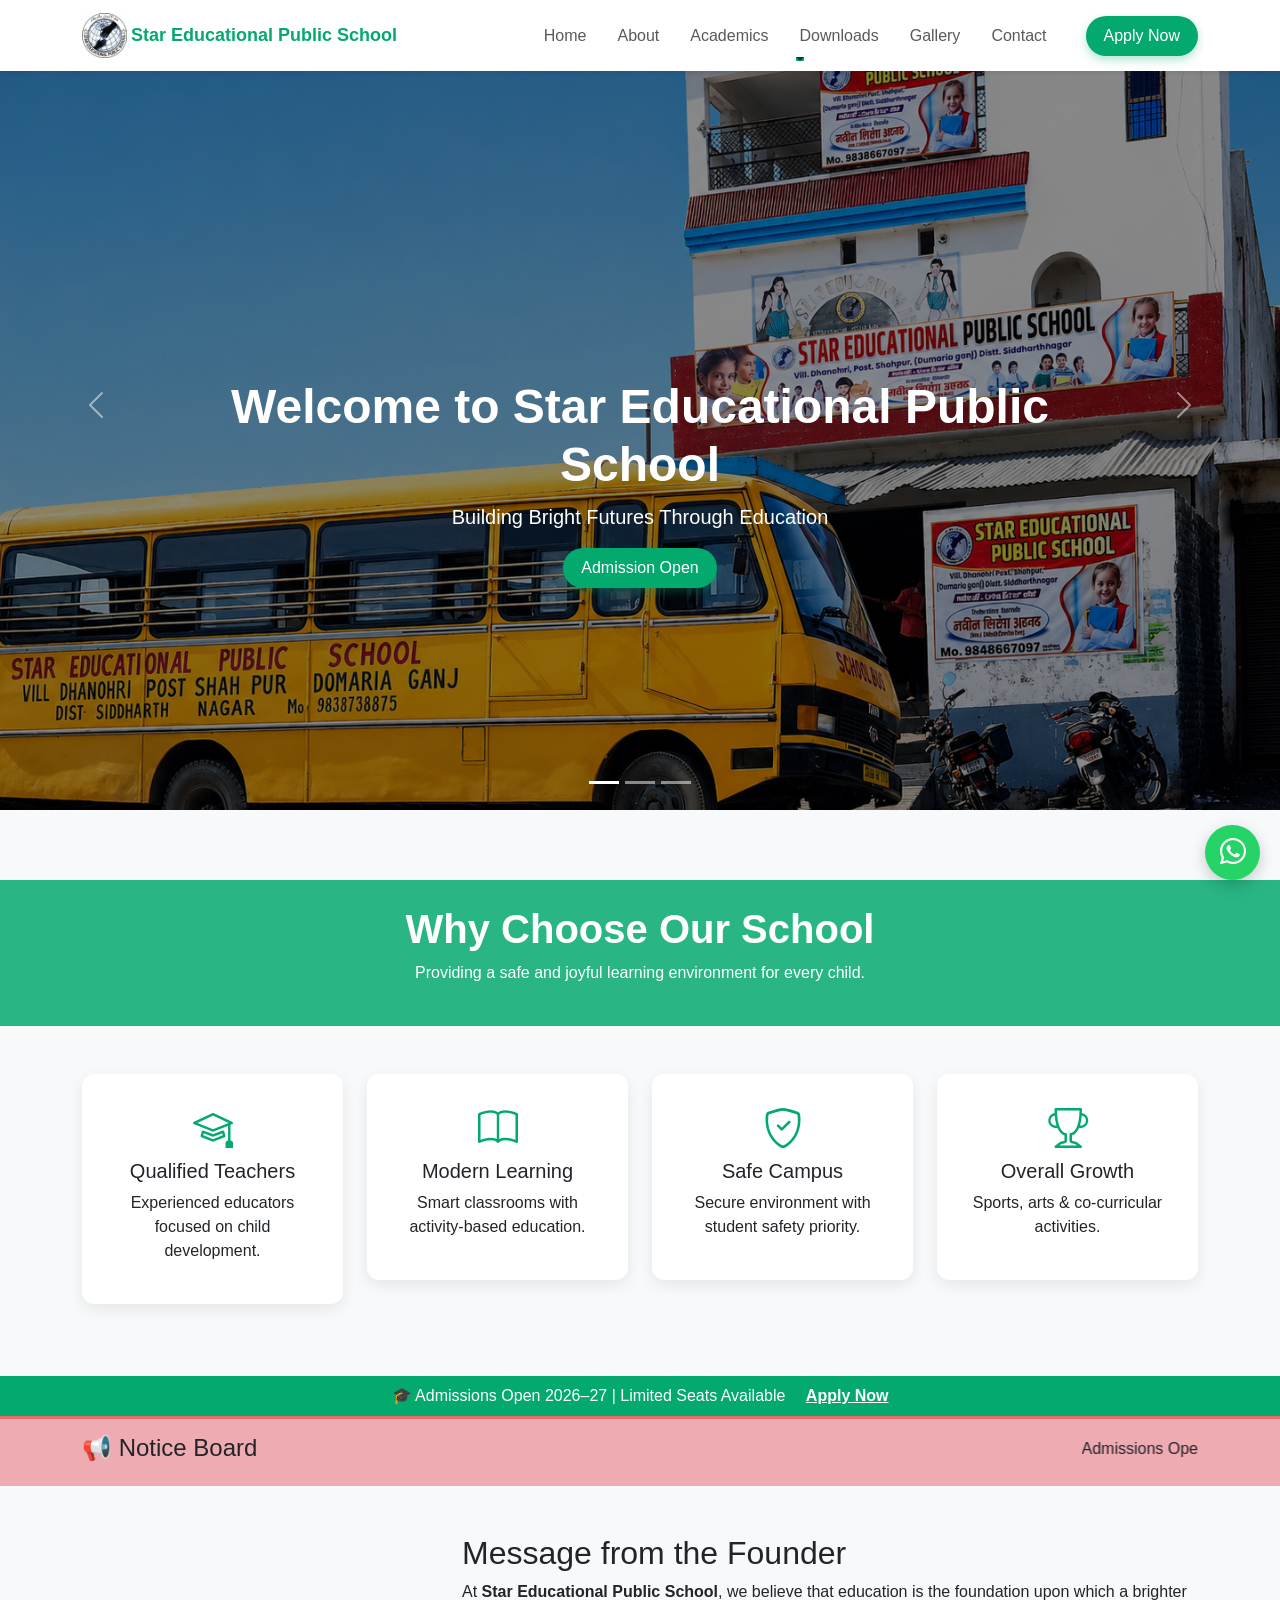
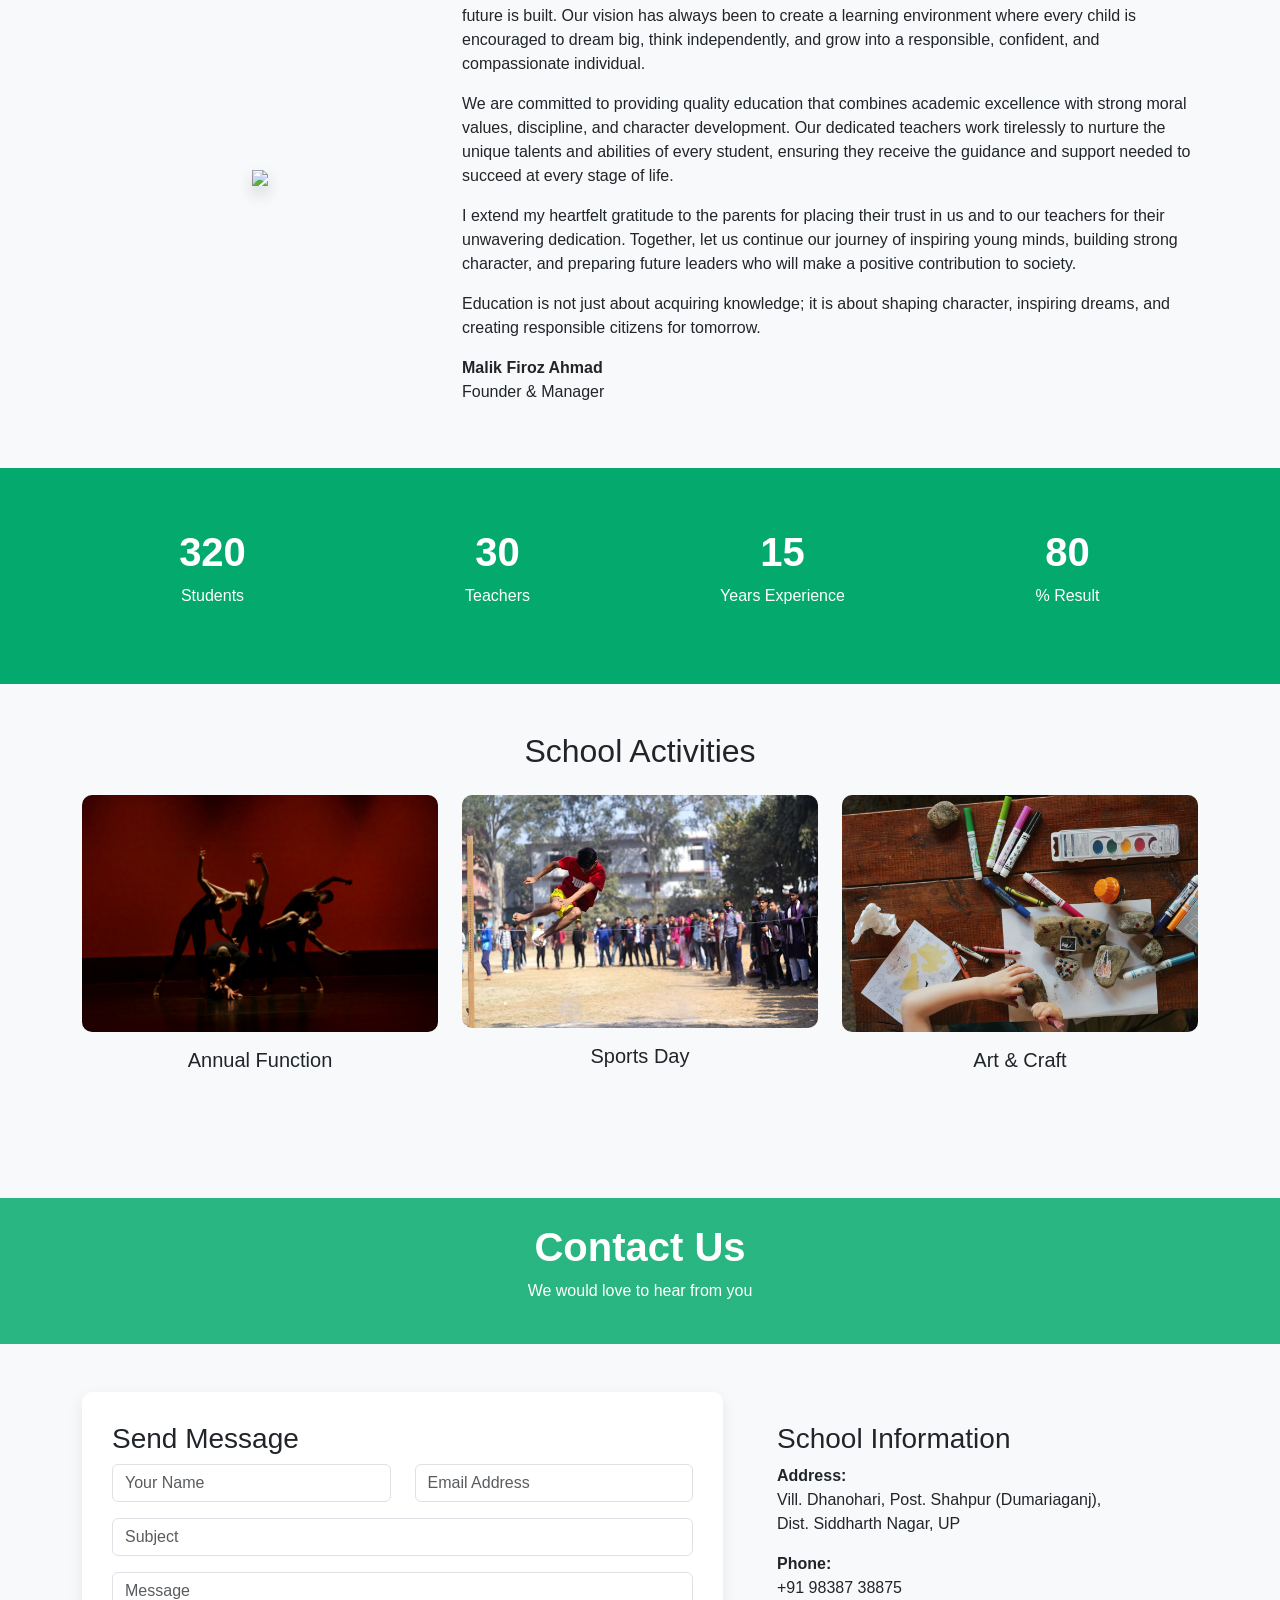
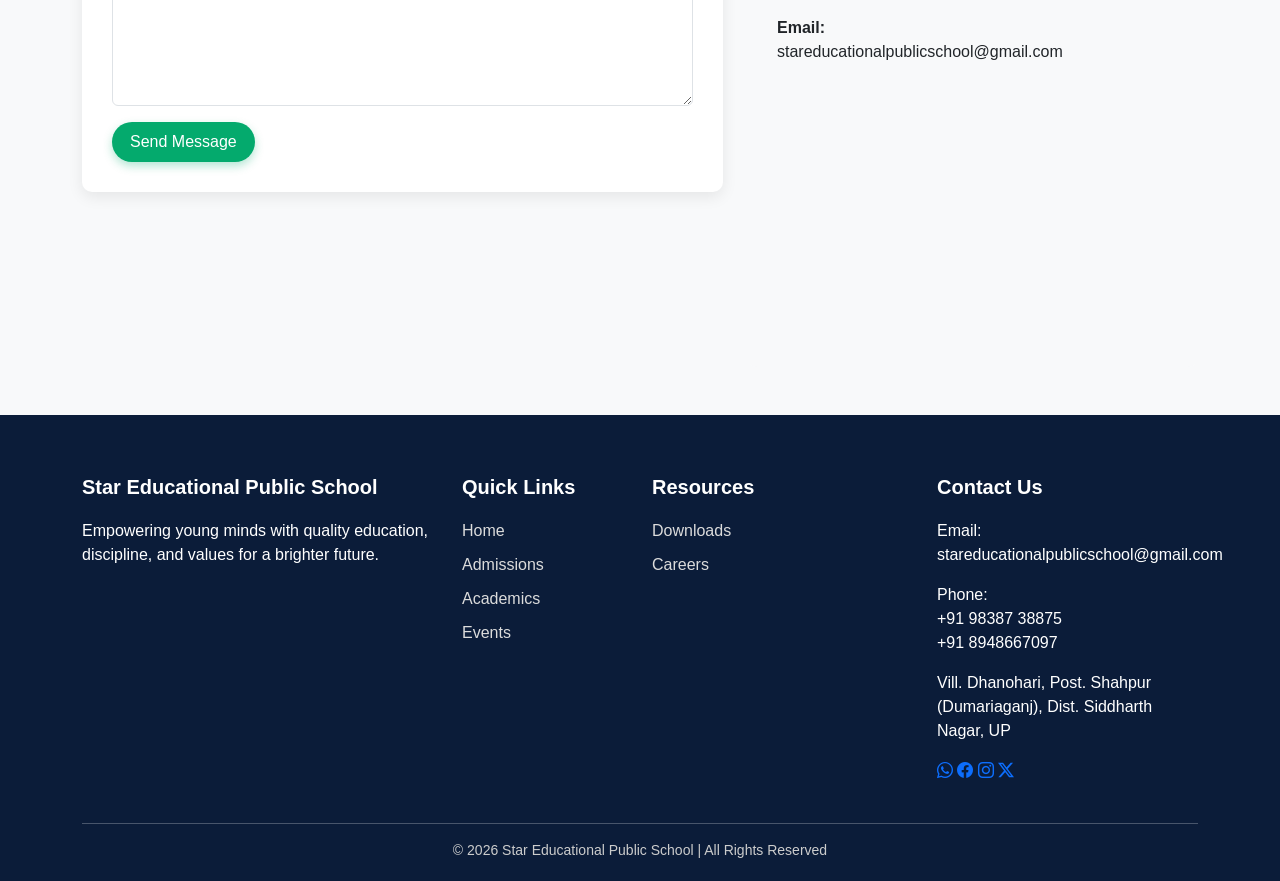
==== commit 52ee4a6a: "logo1" ====
--- a/index.html
+++ b/index.html
@@ -30,7 +30,7 @@
     "@type": "Organization",
     "name": "Star Educational Public School",
     "url": "https://www.stareducationalpublicschool.in/",
-    "logo": "https://www.stareducationalpublicschool.in/assets/images/logo.jpeg"
+    "logo": "https://www.stareducationalpublicschool.in/assets/images/logo.png"
     }
     </script>
 </head>
